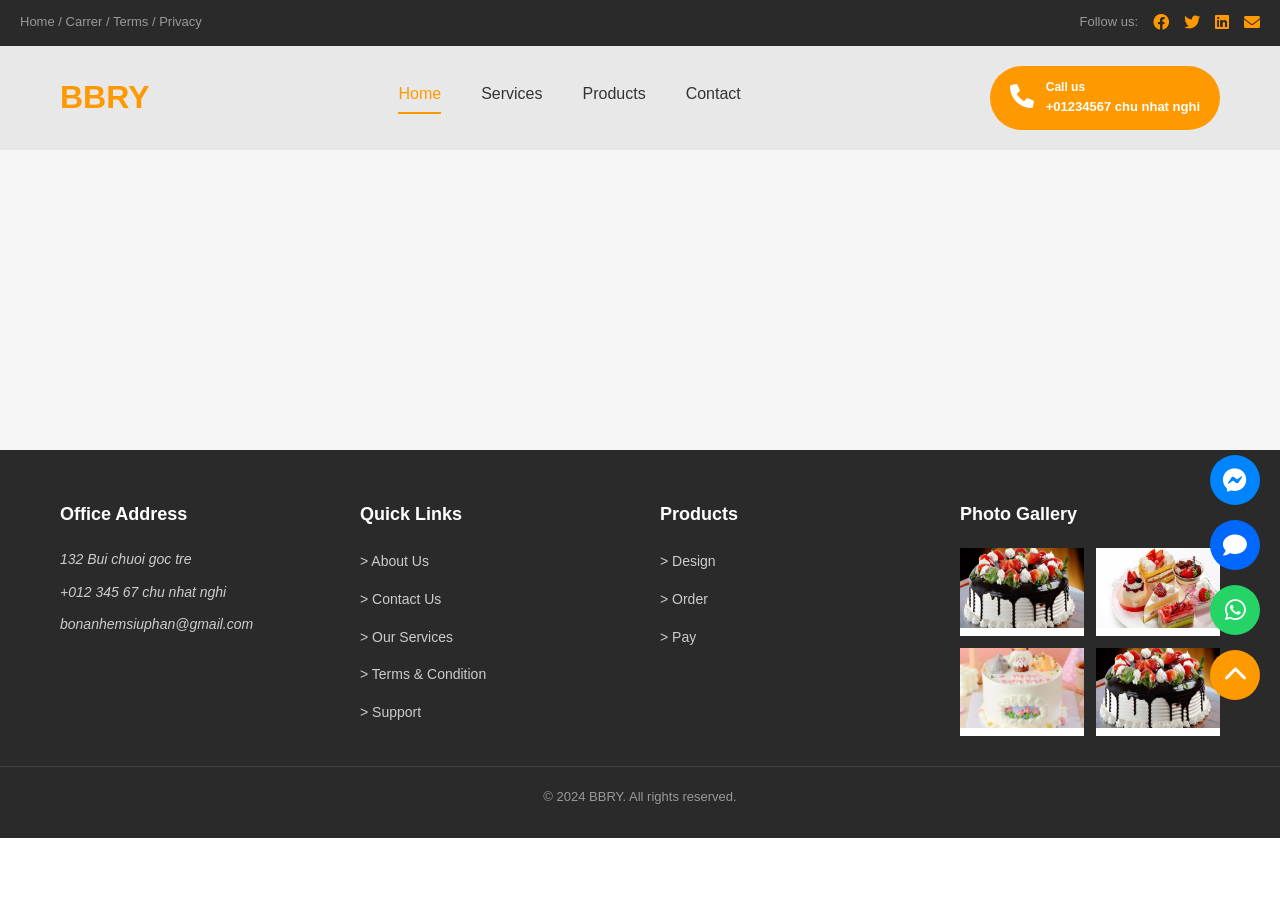
==== index.html @ 4176677a "San pham" ====
<!DOCTYPE html>
<html lang="vi">
<head>
    <meta charset="UTF-8">
    <meta name="viewport" content="width=device-width, initial-scale=1.0">
    <title>BBRY - Cửa hàng bánh</title>
    <link rel="stylesheet" href="styles.css">
    <link rel="stylesheet" href="https://cdnjs.cloudflare.com/ajax/libs/font-awesome/6.0.0/css/all.min.css">
</head>
<body>
    <!-- TOP BAR -->
    <div class="topbar">
        <div class="topbar-left">
            <span>Home / Carrer / Terms / Privacy</span>
        </div>
        <div class="topbar-right">
            <span>Follow us:</span>
            <a href="#" class="social-icon"><i class="fab fa-facebook"></i></a>
            <a href="#" class="social-icon"><i class="fab fa-twitter"></i></a>
            <a href="#" class="social-icon"><i class="fab fa-linkedin"></i></a>
            <a href="#" class="social-icon"><i class="fas fa-envelope"></i></a>
        </div>
    </div>

    <!-- HEADER -->
    <header class="header">
        <div class="container">
            <div class="logo">BBRY</div>
            <nav class="nav">
                <a href="index.html" class="active">Home</a>
                <a href="#services">Services</a>
                <a href="products.html">Products</a>
                <a href="#contact">Contact</a>
            </nav>
            <div class="call-button">
                <div class="phone-icon">
                    <i class="fas fa-phone"></i>
                </div>
                <div class="call-info">
                    <span class="call-text">Call us</span>
                    <span class="phone-number">+01234567 chu nhat nghi</span>
                </div>
            </div>
        </div>
    </header>

    <!-- MAIN CONTENT -->
    <main class="main-content">
        <!-- Floating social icons -->
        <div class="floating-social">
            <a href="#" class="float-icon messenger"><i class="fab fa-facebook-messenger"></i></a>
            <a href="#" class="float-icon zalo"><i class="fas fa-comment"></i></a>
            <a href="#" class="float-icon whatsapp"><i class="fab fa-whatsapp"></i></a>
            <a href="#" class="float-icon top"><i class="fas fa-chevron-up"></i></a>
        </div>

        <!-- Hero/Content Area -->
        <div class="content-area">
            <!-- Your main content goes here -->
        </div>
    </main>

    <!-- FOOTER -->
    <footer class="footer">
        <div class="container">
            <div class="footer-grid">
                <!-- Office Address Section -->
                <div class="footer-section">
                    <h3>Office Address</h3>
                    <p>132 Bui chuoi goc tre</p>
                    <p>+012 345 67 chu nhat nghi</p>
                    <p>bonanhemsiuphan@gmail.com</p>
                </div>

                <!-- Quick Links Section -->
                <div class="footer-section">
                    <h3>Quick Links</h3>
                    <ul>
                        <li><a href="#">> About Us</a></li>
                        <li><a href="#">> Contact Us</a></li>
                        <li><a href="#">> Our Services</a></li>
                        <li><a href="#">> Terms & Condition</a></li>
                        <li><a href="#">> Support</a></li>
                    </ul>
                </div>

                <!-- Products Section -->
                <div class="footer-section">
                    <h3>Products</h3>
                    <ul>
                        <li><a href="#">> Design</a></li>
                        <li><a href="#">> Order</a></li>
                        <li><a href="#">> Pay</a></li>
                    </ul>
                </div>

                <!-- Photo Gallery Section -->
                <div class="footer-section">
                    <h3>Photo Gallery</h3>
                    <div class="photo-gallery">
                        <div class="gallery-item">
                            <img src="assets/banh1.jpg" alt="Picture">
                        </div>
                        <div class="gallery-item">
                            <img src="assets/banh2.jpeg" alt="Picture">
                        </div>
                        <div class="gallery-item">
                            <img src="assets/banh4.jpeg" alt="Picture">
                        </div>
                        <div class="gallery-item">
                            <img src="assets/banh1.jpg" alt="Picture">
                        </div>
                    </div>
                </div>
            </div>
        </div>

        <!-- Footer Bottom -->
        <div class="footer-bottom">
            <p>&copy; 2024 BBRY. All rights reserved.</p>
        </div>
    </footer>
</body>
</html>
---- styles.css ----
* {
    margin: 0;
    padding: 0;
    box-sizing: border-box;
}

body {
    font-family: 'Arial', sans-serif;
    color: #333;
    line-height: 1.6;
}

.container {
    max-width: 1200px;
    margin: 0 auto;
    padding: 0 20px;
}

/* TOP BAR */
.topbar {
    background-color: #2a2a2a;
    color: #999;
    padding: 10px 0;
    font-size: 13px;
    display: flex;
    justify-content: space-between;
    align-items: center;
    padding: 10px 20px;
}

.topbar-left {
    flex: 1;
}

.topbar-right {
    display: flex;
    align-items: center;
    gap: 15px;
}

.social-icon {
    color: #ff9900;
    font-size: 16px;
    transition: color 0.3s ease;
}

.social-icon:hover {
    color: #ffb84d;
}

/* HEADER */
.header {
    background-color: #e8e8e8;
    padding: 20px 0;
    display: flex;
    align-items: center;
}

.header .container {
    display: flex;
    justify-content: space-between;
    align-items: center;
    width: 100%;
}

.logo {
    font-size: 32px;
    font-weight: bold;
    color: #ff9900;
}

.nav {
    display: flex;
    gap: 40px;
    flex: 1;
    justify-content: center;
}

.nav a {
    text-decoration: none;
    color: #333;
    font-weight: 500;
    font-size: 16px;
    transition: color 0.3s ease;
}

.nav a:hover {
    color: #ff9900;
}

.nav a.active {
    color: #ff9900;
    border-bottom: 2px solid #ff9900;
    padding-bottom: 5px;
}


.call-button {
    display: flex;
    align-items: center;
    gap: 12px;
    background-color: #ff9900;
    padding: 12px 20px;
    border-radius: 50px;
    cursor: pointer;
    transition: background-color 0.3s ease;
}

.call-button:hover {
    background-color: #e68900;
}

.phone-icon {
    font-size: 24px;
    color: white;
}

.call-info {
    display: flex;
    flex-direction: column;
}

.call-text {
    color: white;
    font-size: 12px;
    font-weight: bold;
}

.phone-number {
    color: white;
    font-size: 13px;
    font-weight: bold;
}

/* MAIN CONTENT */
.main-content {
    min-height: 300px;
    background-color: #f5f5f5;
    position: relative;
}

.content-area {
    min-height: 300px;
}

/* FLOATING SOCIAL ICONS */
.floating-social {
    position: fixed;
    right: 20px;
    bottom: 200px;
    display: flex;
    flex-direction: column;
    gap: 15px;
    z-index: 1000;
}

.float-icon {
    width: 50px;
    height: 50px;
    border-radius: 50%;
    display: flex;
    align-items: center;
    justify-content: center;
    color: white;
    font-size: 24px;
    text-decoration: none;
    transition: transform 0.3s ease;
}

.float-icon:hover {
    transform: scale(1.1);
}

.float-icon.messenger {
    background-color: #0084ff;
}

.float-icon.zalo {
    background-color: #0068ff;
}

.float-icon.whatsapp {
    background-color: #25d366;
}

.float-icon.top {
    background-color: #ff9900;
}

/* FOOTER */
.footer {
    background-color: #2a2a2a;
    color: #ccc;
    padding: 50px 0 30px;
}

.footer-grid {
    display: grid;
    grid-template-columns: repeat(4, 1fr);
    gap: 40px;
    margin-bottom: 30px;
}

.footer-section h3 {
    color: white;
    font-size: 18px;
    margin-bottom: 20px;
    font-weight: 600;
}

.footer-section p {
    margin-bottom: 10px;
    font-size: 14px;
    font-style: italic;
}

.footer-section ul {
    list-style: none;
}

.footer-section ul li {
    margin-bottom: 12px;
}

.footer-section a {
    color: #ccc;
    text-decoration: none;
    font-size: 14px;
    transition: color 0.3s ease;
}

.footer-section a:hover {
    color: #ff9900;
}

/* PHOTO GALLERY */
.photo-gallery {
    display: grid;
    grid-template-columns: repeat(2, 1fr);
    gap: 12px;
}

.gallery-item {
    position: relative;
    overflow: hidden;
    background-color: #fff;
}

.gallery-item img {
    width: 100%;
    height: 80px;
    object-fit: cover;
    transition: transform 0.3s ease;
}

.gallery-item:hover img {
    transform: scale(1.05);
}

.gallery-item span {
    position: absolute;
    bottom: 8px;
    right: 8px;
    background-color: rgba(255, 255, 255, 0.9);
    color: #333;
    padding: 4px 8px;
    font-size: 12px;
    border-radius: 3px;
}

/* FOOTER BOTTOM */
.footer-bottom {
    border-top: 1px solid #444;
    padding-top: 20px;
    text-align: center;
    color: #999;
    font-size: 13px;
}

/* ===== PRODUCT PAGE ===== */

/* PRODUCT BANNER */
.product-banner {
    background: linear-gradient(rgba(0, 0, 0, 0.4), rgba(0, 0, 0, 0.4)), url('assets/banh1.jpg');
    background-size: cover;
    background-position: center;
    height: 400px;
    display: flex;
    align-items: center;
    justify-content: center;
    color: white;
    position: relative;
    margin-bottom: 50px;
}

.banner-content {
    text-align: center;
    animation: fadeInDown 0.8s ease;
}

.banner-content h1 {
    font-size: 60px;
    margin-bottom: 30px;
    text-shadow: 2px 2px 4px rgba(0, 0, 0, 0.5);
    font-weight: 300;
    letter-spacing: 3px;
}

.order-btn {
    background-color: #ff9900;
    color: white;
    border: none;
    padding: 15px 40px;
    font-size: 18px;
    border-radius: 50px;
    cursor: pointer;
    transition: all 0.3s ease;
    box-shadow: 0 4px 15px rgba(255, 153, 0, 0.4);
}

.order-btn:hover {
    background-color: #e68900;
    transform: translateY(-2px);
    box-shadow: 0 6px 20px rgba(255, 153, 0, 0.6);
}

/* SORT SECTION */
.sort-section {
    background-color: #d3d3d3;
    padding: 15px 20px;
    margin-bottom: 40px;
    border-radius: 5px;
}

.sort-section h2 {
    font-size: 18px;
    color: #333;
    font-weight: 600;
    text-align: center;
}

/* PRODUCTS GRID */
.products-grid {
    display: grid;
    grid-template-columns: repeat(auto-fit, minmax(280px, 1fr));
    gap: 30px;
    margin-bottom: 50px;
}

.product-card {
    background-color: #f9f9f9;
    border-radius: 8px;
    overflow: hidden;
    transition: all 0.3s ease;
    box-shadow: 0 2px 10px rgba(0, 0, 0, 0.08);
    display: flex;
    flex-direction: column;
}

.product-card:hover {
    transform: translateY(-5px);
    box-shadow: 0 5px 20px rgba(0, 0, 0, 0.15);
}

.product-image {
    position: relative;
    overflow: hidden;
    height: 200px;
    background-color: #e8e8e8;
}

.product-image img {
    width: 100%;
    height: 100%;
    object-fit: cover;
    transition: transform 0.3s ease;
}

.product-card:hover .product-image img {
    transform: scale(1.05);
}

.price-tag {
    position: absolute;
    top: 10px;
    left: 10px;
    background-color: #9d6b4f;
    color: white;
    padding: 6px 12px;
    border-radius: 20px;
    font-size: 11px;
    font-weight: bold;
}

.product-info {
    padding: 20px;
    display: flex;
    flex-direction: column;
    flex: 1;
}

.product-info h3 {
    font-size: 16px;
    margin-bottom: 10px;
    color: #333;
}

.product-info p {
    font-size: 13px;
    color: #666;
    margin-bottom: 15px;
    flex-grow: 1;
}

.product-footer {
    display: flex;
    justify-content: space-between;
    align-items: center;
    padding-top: 15px;
    border-top: 1px solid #eee;
}

.product-price {
    font-size: 16px;
    font-weight: bold;
    color: #ff9900;
}

.product-icons {
    display: flex;
    gap: 8px;
}

.icon-btn {
    background-color: #9d6b4f;
    color: white;
    border: none;
    width: 36px;
    height: 36px;
    border-radius: 4px;
    cursor: pointer;
    transition: all 0.3s ease;
    display: flex;
    align-items: center;
    justify-content: center;
    font-size: 14px;
}

.icon-btn:hover {
    background-color: #7d5840;
    transform: scale(1.05);
}

.load-more-container {
    text-align: center;
    margin-bottom: 50px;
}

.load-more-btn {
    background-color: #ff9900;
    color: white;
    border: none;
    padding: 12px 40px;
    font-size: 16px;
    border-radius: 50px;
    cursor: pointer;
    transition: all 0.3s ease;
}

.load-more-btn:hover {
    background-color: #e68900;
    transform: translateY(-2px);
}

/* ===== CUSTOM CAKE PAGE ===== */

.custom-cake-container {
    background-color: #f5f5f5;
    padding: 50px 0;
    min-height: calc(100vh - 300px);
}

.form-title {
    text-align: center;
    font-size: 28px;
    font-weight: 600;
    margin-bottom: 40px;
    color: #333;
}

.cake-form {
    background-color: white;
    border-radius: 8px;
    padding: 40px;
    box-shadow: 0 2px 10px rgba(0, 0, 0, 0.1);
}

.form-section {
    margin-bottom: 40px;
}

.section-label {
    background-color: #d3d3d3;
    padding: 12px 20px;
    font-size: 16px;
    font-weight: 600;
    margin-bottom: 20px;
    border-radius: 4px;
}

/* IMAGE UPLOAD */
.image-upload-box {
    background-color: #f9f9f9;
    border: 2px dashed #ccc;
    border-radius: 8px;
    padding: 40px;
    text-align: center;
    margin-bottom: 15px;
    cursor: pointer;
    transition: all 0.3s ease;
    position: relative;
}

.image-upload-box:hover {
    border-color: #ff9900;
    background-color: #fff9f0;
}

.upload-area {
    pointer-events: none;
}

.upload-area i {
    font-size: 48px;
    color: #999;
    margin-bottom: 10px;
}

.upload-area p {
    color: #666;
    font-size: 14px;
}

.file-input {
    display: none;
}

.upload-btn {
    background-color: #ff9900;
    color: white;
    border: none;
    padding: 10px 30px;
    font-size: 14px;
    border-radius: 50px;
    cursor: pointer;
    transition: all 0.3s ease;
}

.upload-btn:hover {
    background-color: #e68900;
    transform: translateY(-2px);
}

/* DESCRIPTION SECTION */
.description-content {
    background-color: #f9f9f9;
    padding: 20px;
    border-radius: 8px;
    display: grid;
    grid-template-columns: 1fr 1fr;
    gap: 40px;
}

.description-left h3,
.description-right h3 {
    font-size: 16px;
    margin-bottom: 15px;
    color: #333;
}

.description-input {
    width: 100%;
    padding: 12px;
    border: 1px solid #ddd;
    border-radius: 4px;
    font-size: 14px;
    font-family: 'Arial', sans-serif;
    resize: vertical;
    transition: border-color 0.3s ease;
}

.description-input:focus {
    outline: none;
    border-color: #ff9900;
    box-shadow: 0 0 5px rgba(255, 153, 0, 0.2);
}

.size-select {
    width: 100%;
    padding: 12px;
    border: 1px solid #ddd;
    border-radius: 4px;
    font-size: 14px;
    cursor: pointer;
    transition: all 0.3s ease;
    background-color: white;
}

.size-select:focus {
    outline: none;
    border-color: #ff9900;
    box-shadow: 0 0 5px rgba(255, 153, 0, 0.2);
}

/* SUBMIT BUTTON */
.form-submit {
    text-align: center;
    margin-top: 40px;
    padding-top: 20px;
    border-top: 1px solid #eee;
}

.submit-btn {
    background-color: #ff9900;
    color: white;
    border: none;
    padding: 15px 50px;
    font-size: 18px;
    border-radius: 50px;
    cursor: pointer;
    transition: all 0.3s ease;
    box-shadow: 0 4px 15px rgba(255, 153, 0, 0.3);
    font-weight: 600;
}

.submit-btn:hover {
    background-color: #e68900;
    transform: translateY(-2px);
    box-shadow: 0 6px 20px rgba(255, 153, 0, 0.4);
}

/* ANIMATION */
@keyframes fadeInDown {
    from {
        opacity: 0;
        transform: translateY(-30px);
    }
    to {
        opacity: 1;
        transform: translateY(0);
    }
}

/* RESPONSIVE */
@media (max-width: 768px) {
    .header .container {
        flex-direction: column;
        gap: 15px;
    }

    .nav {
        gap: 20px;
    }

    .footer-grid {
        grid-template-columns: repeat(2, 1fr);
        gap: 30px;
    }

    .topbar {
        flex-direction: column;
        text-align: center;
        gap: 10px;
    }

    .topbar-right {
        justify-content: center;
    }

    /* Product page responsive */
    .banner-content h1 {
        font-size: 40px;
    }

    .products-grid {
        grid-template-columns: repeat(2, 1fr);
        gap: 20px;
    }

    .cake-form {
        padding: 20px;
    }

    .description-content {
        grid-template-columns: 1fr;
        gap: 20px;
    }

    .image-upload-box {
        padding: 30px;
    }

    .upload-area i {
        font-size: 36px;
    }
}

@media (max-width: 480px) {
    .nav {
        gap: 10px;
        font-size: 14px;
    }

    .call-button {
        padding: 8px 12px;
    }

    .call-text,
    .phone-number {
        font-size: 11px;
    }

    .footer-grid {
        grid-template-columns: 1fr;
    }

    .floating-social {
        right: 10px;
        bottom: 150px;
    }

    .float-icon {
        width: 40px;
        height: 40px;
        font-size: 18px;
    }

    /* Product page responsive */
    .banner-content h1 {
        font-size: 28px;
        margin-bottom: 15px;
    }

    .product-banner {
        height: 250px;
        margin-bottom: 30px;
    }

    .order-btn {
        padding: 12px 30px;
        font-size: 14px;
    }

    .products-grid {
        grid-template-columns: 1fr;
        gap: 15px;
    }

    .product-image {
        height: 150px;
    }

    .product-info {
        padding: 15px;
    }

    .product-info h3 {
        font-size: 14px;
    }

    .product-info p {
        font-size: 12px;
    }

    .sort-section {
        padding: 10px 15px;
    }

    /* Custom cake form responsive */
    .form-title {
        font-size: 20px;
        margin-bottom: 25px;
    }

    .cake-form {
        padding: 15px;
    }

    .form-section {
        margin-bottom: 25px;
    }

    .image-upload-box {
        padding: 20px;
    }

    .upload-area i {
        font-size: 32px;
    }

    .description-input,
    .size-select {
        padding: 10px;
        font-size: 12px;
    }

    .submit-btn {
        padding: 12px 30px;
        font-size: 16px;
    }
}
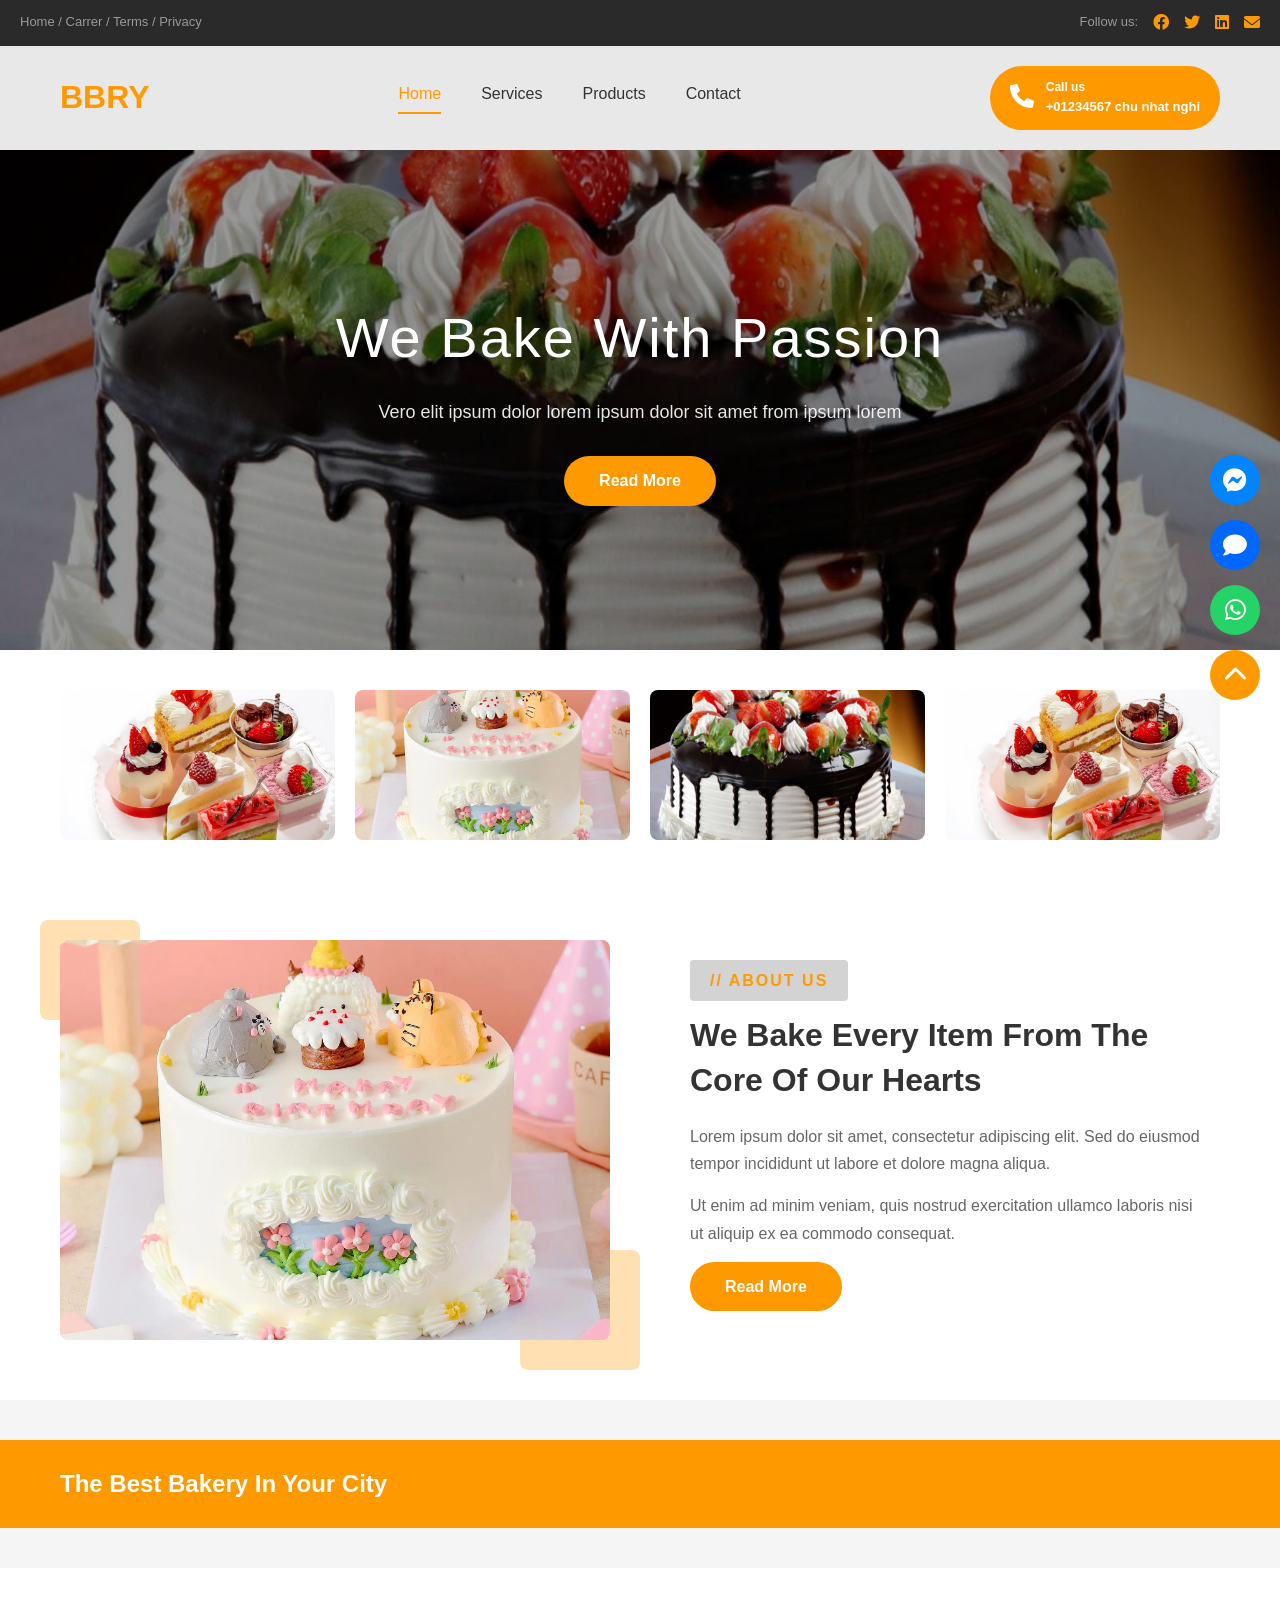
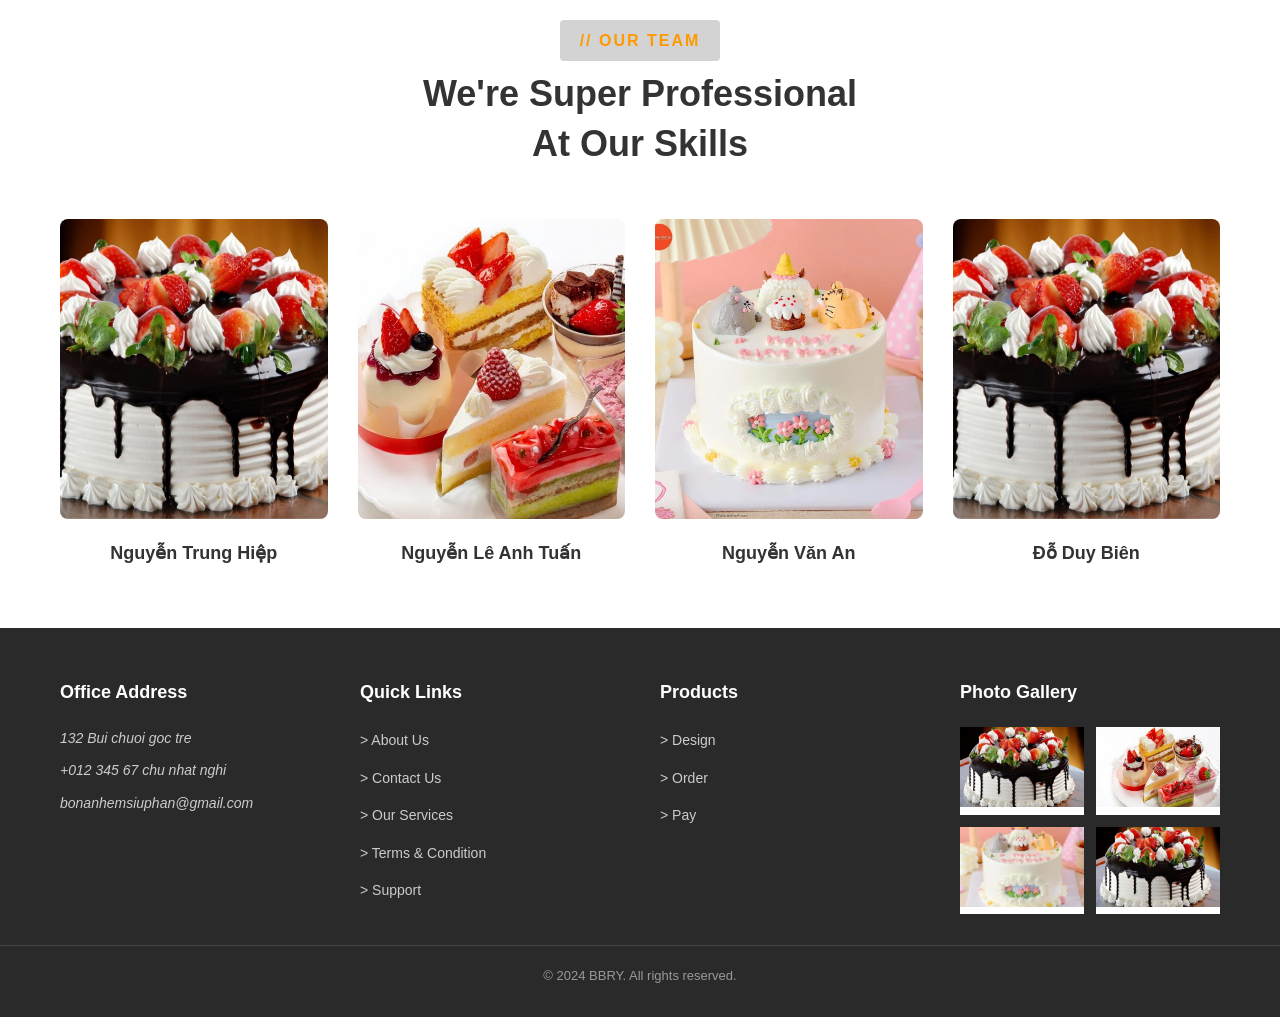
==== commit fa69507d: "add custom cake" ====
--- a/index.html
+++ b/index.html
@@ -54,10 +54,117 @@
             <a href="#" class="float-icon top"><i class="fas fa-chevron-up"></i></a>
         </div>
 
-        <!-- Hero/Content Area -->
-        <div class="content-area">
-            <!-- Your main content goes here -->
-        </div>
+        <!-- HERO BANNER -->
+        <section class="hero-banner">
+            <div class="hero-background">
+                <img src="assets/banh1.jpg" alt="Hero">
+            </div>
+            <div class="hero-overlay"></div>
+            <div class="hero-content">
+                <h1>We Bake With Passion</h1>
+                <p>Vero elit ipsum dolor lorem ipsum dolor sit amet from ipsum lorem</p>
+                <a href="products.html" class="read-more-btn">Read More</a>
+            </div>
+        </section>
+
+        <!-- SLIDER IMAGES -->
+        <section class="slider-section">
+            <div class="container">
+                <div class="slider-grid">
+                    <div class="slider-item">
+                        <img src="assets/banh2.jpeg" alt="Slider">
+                    </div>
+                    <div class="slider-item">
+                        <img src="assets/banh4.jpeg" alt="Slider">
+                    </div>
+                    <div class="slider-item">
+                        <img src="assets/banh1.jpg" alt="Slider">
+                    </div>
+                    <div class="slider-item">
+                        <img src="assets/banh2.jpeg" alt="Slider">
+                    </div>
+                </div>
+            </div>
+        </section>
+
+        <!-- ABOUT US SECTION -->
+        <section class="about-section">
+            <div class="container">
+                <div class="about-content">
+                    <div class="about-image">
+                        <div class="shape shape-1"></div>
+                        <div class="shape shape-2"></div>
+                        <img src="assets/banh4.jpeg" alt="About">
+                    </div>
+                    <div class="about-text">
+                        <span class="section-label">// ABOUT US</span>
+                        <h2>We Bake Every Item From The Core Of Our Hearts</h2>
+                        <p>Lorem ipsum dolor sit amet, consectetur adipiscing elit. Sed do eiusmod tempor incididunt ut labore et dolore magna aliqua.</p>
+                        <p>Ut enim ad minim veniam, quis nostrud exercitation ullamco laboris nisi ut aliquip ex ea commodo consequat.</p>
+                        <a href="#" class="read-more-btn">Read More</a>
+                    </div>
+                </div>
+            </div>
+        </section>
+
+        <!-- BEST BAKERY SECTION -->
+        <section class="best-bakery">
+            <div class="container">
+                <h2>The Best Bakery In Your City</h2>
+            </div>
+        </section>
+
+        <!-- OUR TEAM SECTION -->
+        <section class="team-section">
+            <div class="container">
+                <div class="team-header">
+                    <span class="section-label">// OUR TEAM</span>
+                    <h2>We're Super Professional<br>At Our Skills</h2>
+                </div>
+                
+                <div class="team-grid">
+                    <div class="team-member">
+                        <div class="member-image">
+                            <img src="assets/banh1.jpg" alt="Team Member">
+                            <div class="member-overlay">
+                                <span>Full Name</span>
+                            </div>
+                        </div>
+                        <h3>Nguyễn Trung Hiệp</h3>
+                    </div>
+
+                    <div class="team-member">
+                        <div class="member-image">
+                            <img src="assets/banh2.jpeg" alt="Team Member">
+                            <div class="member-overlay">
+                                <span>Full Name</span>
+                            </div>
+                        </div>
+                        <h3>Nguyễn Lê Anh Tuấn</h3>
+                    </div>
+
+                    <div class="team-member">
+                        <div class="member-image">
+                            <img src="assets/banh4.jpeg" alt="Team Member">
+                            <div class="member-overlay">
+                                <span>Full Name</span>
+                            </div>
+                        </div>
+                        <h3>Nguyễn Văn An</h3>
+                    </div>
+
+                    <div class="team-member">
+                        <div class="member-image">
+                            <img src="assets/banh1.jpg" alt="Team Member">
+                            <div class="member-overlay">
+                                <span>Full Name</span>
+                            </div>
+                        </div>
+                        <h3>Đỗ Duy Biên</h3>
+                    </div>
+                </div>
+            </div>
+        </section>
     </main>
 
     <!-- FOOTER -->
--- a/styles.css
+++ b/styles.css
@@ -141,6 +141,288 @@
 
 .content-area {
     min-height: 300px;
+}
+
+/* ===== HOME PAGE ===== */
+
+/* HERO BANNER */
+.hero-banner {
+    position: relative;
+    height: 500px;
+    display: flex;
+    align-items: center;
+    justify-content: center;
+    overflow: hidden;
+}
+
+.hero-background {
+    position: absolute;
+    top: 0;
+    left: 0;
+    width: 100%;
+    height: 100%;
+    overflow: hidden;
+}
+
+.hero-background img {
+    width: 100%;
+    height: 100%;
+    object-fit: cover;
+}
+
+.hero-overlay {
+    position: absolute;
+    top: 0;
+    left: 0;
+    width: 100%;
+    height: 100%;
+    background: rgba(0, 0, 0, 0.4);
+}
+
+.hero-content {
+    position: relative;
+    z-index: 2;
+    text-align: center;
+    color: white;
+    animation: fadeInUp 0.8s ease;
+}
+
+.hero-content h1 {
+    font-size: 56px;
+    font-weight: 300;
+    margin-bottom: 15px;
+    letter-spacing: 2px;
+}
+
+.hero-content p {
+    font-size: 18px;
+    margin-bottom: 30px;
+    opacity: 0.9;
+}
+
+.read-more-btn {
+    display: inline-block;
+    background-color: #ff9900;
+    color: white;
+    text-decoration: none;
+    padding: 12px 35px;
+    border-radius: 50px;
+    transition: all 0.3s ease;
+    font-weight: 600;
+}
+
+.read-more-btn:hover {
+    background-color: #e68900;
+    transform: translateY(-2px);
+    box-shadow: 0 5px 15px rgba(255, 153, 0, 0.4);
+}
+
+/* SLIDER SECTION */
+.slider-section {
+    background-color: white;
+    padding: 40px 0;
+}
+
+.slider-grid {
+    display: grid;
+    grid-template-columns: repeat(auto-fit, minmax(150px, 1fr));
+    gap: 20px;
+}
+
+.slider-item {
+    height: 150px;
+    border-radius: 8px;
+    overflow: hidden;
+    background-color: #e8e8e8;
+}
+
+.slider-item img {
+    width: 100%;
+    height: 100%;
+    object-fit: cover;
+    transition: transform 0.3s ease;
+}
+
+.slider-item:hover img {
+    transform: scale(1.05);
+}
+
+/* ABOUT SECTION */
+.about-section {
+    background-color: white;
+    padding: 60px 0;
+}
+
+.about-content {
+    display: grid;
+    grid-template-columns: 1fr 1fr;
+    gap: 60px;
+    align-items: center;
+}
+
+.about-image {
+    position: relative;
+    height: 400px;
+}
+
+.about-image img {
+    width: 100%;
+    height: 100%;
+    object-fit: cover;
+    border-radius: 8px;
+    position: relative;
+    z-index: 2;
+}
+
+.shape {
+    position: absolute;
+    background-color: #ff9900;
+    opacity: 0.3;
+}
+
+.shape-1 {
+    width: 100px;
+    height: 100px;
+    top: -20px;
+    left: -20px;
+    border-radius: 8px;
+    z-index: 1;
+}
+
+.shape-2 {
+    width: 120px;
+    height: 120px;
+    bottom: -30px;
+    right: -30px;
+    border-radius: 8px;
+    z-index: 1;
+}
+
+.about-text {
+    padding: 20px;
+}
+
+.section-label {
+    color: #ff9900;
+    font-size: 14px;
+    font-weight: bold;
+    letter-spacing: 2px;
+}
+
+.about-text h2 {
+    font-size: 32px;
+    font-weight: 600;
+    margin: 20px 0;
+    color: #333;
+    line-height: 1.4;
+}
+
+.about-text p {
+    color: #666;
+    margin-bottom: 15px;
+    line-height: 1.7;
+}
+
+/* BEST BAKERY SECTION */
+.best-bakery {
+    background-color: #ff9900;
+    padding: 25px 0;
+    margin: 40px 0;
+}
+
+.best-bakery h2 {
+    color: white;
+    font-size: 24px;
+    font-weight: 600;
+    margin: 0;
+}
+
+/* TEAM SECTION */
+.team-section {
+    background-color: white;
+    padding: 60px 0;
+}
+
+.team-header {
+    text-align: center;
+    margin-bottom: 50px;
+}
+
+.team-header h2 {
+    font-size: 36px;
+    font-weight: 600;
+    color: #333;
+    line-height: 1.4;
+    margin-top: 15px;
+}
+
+.team-grid {
+    display: grid;
+    grid-template-columns: repeat(auto-fit, minmax(250px, 1fr));
+    gap: 30px;
+}
+
+.team-member {
+    text-align: center;
+    transition: transform 0.3s ease;
+}
+
+.team-member:hover {
+    transform: translateY(-5px);
+}
+
+.member-image {
+    position: relative;
+    height: 300px;
+    border-radius: 8px;
+    overflow: hidden;
+    margin-bottom: 20px;
+}
+
+.member-image img {
+    width: 100%;
+    height: 100%;
+    object-fit: cover;
+}
+
+.member-overlay {
+    position: absolute;
+    bottom: 0;
+    left: 0;
+    right: 0;
+    background: linear-gradient(transparent, rgba(157, 107, 79, 0.8));
+    color: white;
+    padding: 30px 15px 15px;
+    text-align: center;
+    transform: translateY(50px);
+    transition: transform 0.3s ease;
+}
+
+.team-member:hover .member-overlay {
+    transform: translateY(0);
+}
+
+.member-overlay span {
+    font-size: 14px;
+    font-weight: 600;
+}
+
+.team-member h3 {
+    font-size: 18px;
+    font-weight: 600;
+    color: #333;
+}
+
+/* ANIMATIONS */
+@keyframes fadeInUp {
+    from {
+        opacity: 0;
+        transform: translateY(30px);
+    }
+    to {
+        opacity: 1;
+        transform: translateY(0);
+    }
 }
 
 /* FLOATING SOCIAL ICONS */
@@ -677,6 +959,41 @@
         justify-content: center;
     }
 
+    /* Home page responsive */
+    .hero-banner {
+        height: 350px;
+    }
+
+    .hero-content h1 {
+        font-size: 36px;
+    }
+
+    .hero-content p {
+        font-size: 16px;
+    }
+
+    .slider-grid {
+        grid-template-columns: repeat(2, 1fr);
+    }
+
+    .about-content {
+        grid-template-columns: 1fr;
+        gap: 30px;
+    }
+
+    .about-image {
+        height: 300px;
+    }
+
+    .team-grid {
+        grid-template-columns: repeat(2, 1fr);
+        gap: 20px;
+    }
+
+    .team-header h2 {
+        font-size: 28px;
+    }
+
     /* Product page responsive */
     .banner-content h1 {
         font-size: 40px;
@@ -735,6 +1052,72 @@
         font-size: 18px;
     }
 
+    /* Home page responsive */
+    .hero-banner {
+        height: 280px;
+    }
+
+    .hero-content h1 {
+        font-size: 24px;
+        margin-bottom: 10px;
+    }
+
+    .hero-content p {
+        font-size: 14px;
+        margin-bottom: 20px;
+    }
+
+    .read-more-btn {
+        padding: 10px 25px;
+        font-size: 14px;
+    }
+
+    .slider-item {
+        height: 120px;
+    }
+
+    .about-section {
+        padding: 40px 0;
+    }
+
+    .about-image {
+        height: 250px;
+    }
+
+    .about-text h2 {
+        font-size: 24px;
+        margin: 15px 0;
+    }
+
+    .about-text p {
+        font-size: 13px;
+    }
+
+    .best-bakery h2 {
+        font-size: 18px;
+    }
+
+    .team-section {
+        padding: 40px 0;
+    }
+
+    .team-header h2 {
+        font-size: 22px;
+    }
+
+    .team-grid {
+        grid-template-columns: 1fr;
+        gap: 20px;
+    }
+
+    .member-image {
+        height: 250px;
+    }
+
+    .team-member h3 {
+        font-size: 16px;
+    }
+
     /* Product page responsive */
     .banner-content h1 {
         font-size: 28px;
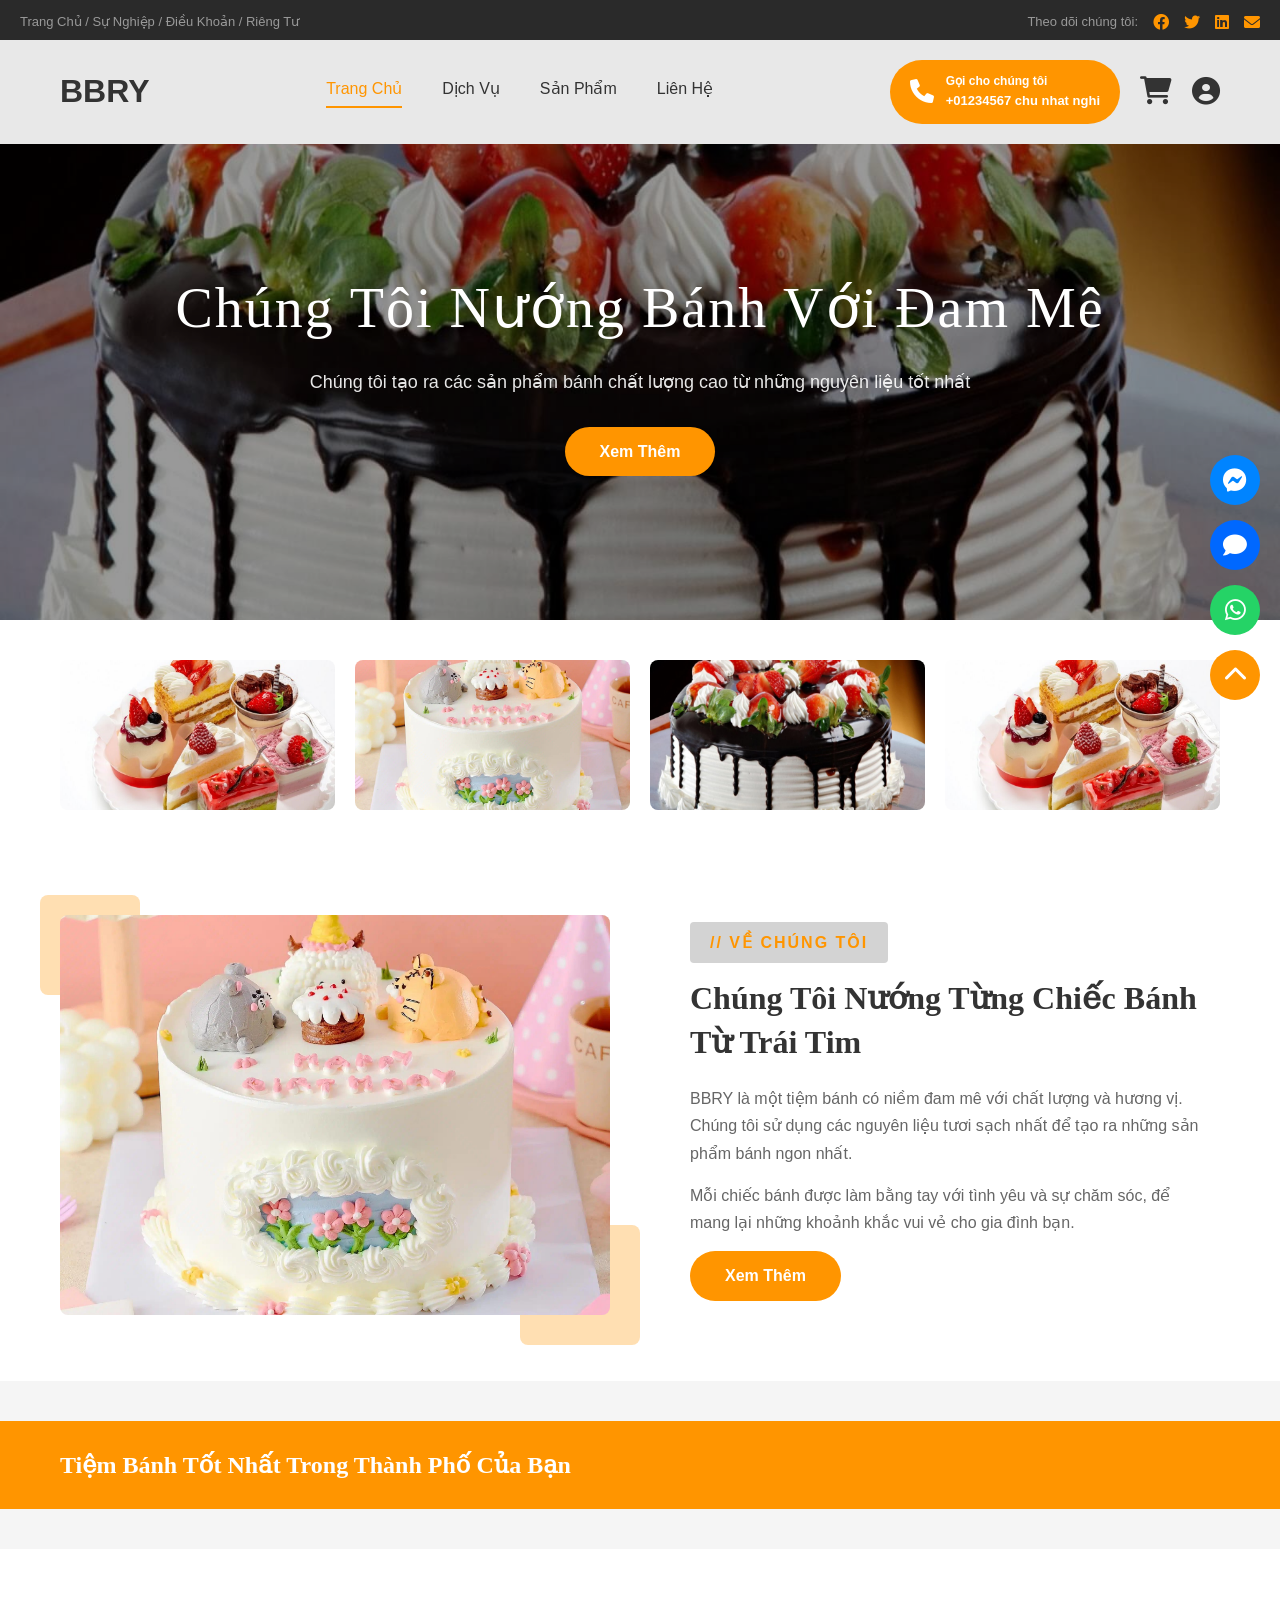
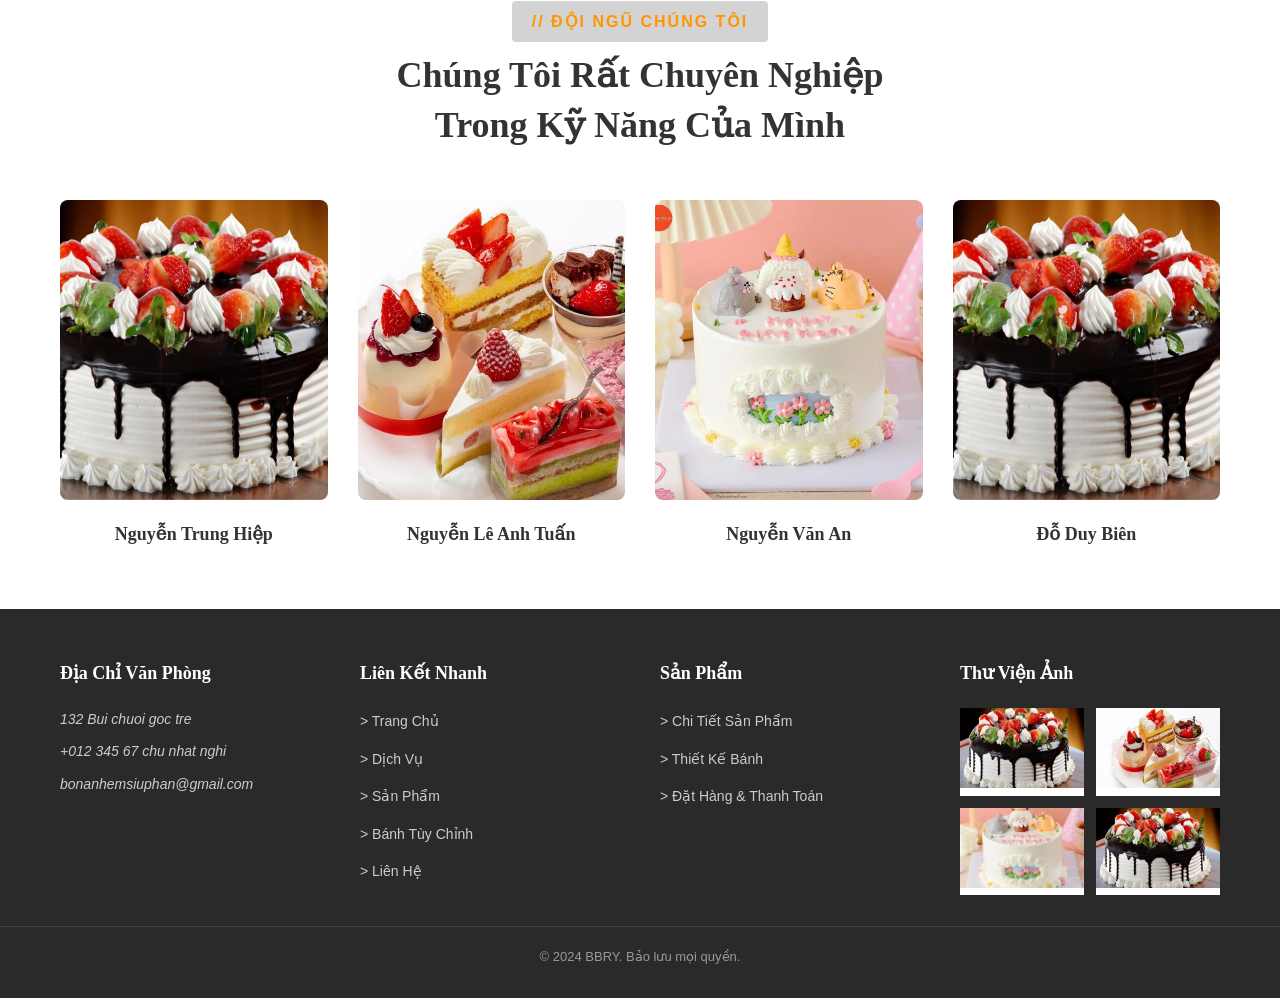
==== commit a958a374: "Done all design interface" ====
--- a/index.html
+++ b/index.html
@@ -8,41 +8,8 @@
     <link rel="stylesheet" href="https://cdnjs.cloudflare.com/ajax/libs/font-awesome/6.0.0/css/all.min.css">
 </head>
 <body>
-    <!-- TOP BAR -->
-    <div class="topbar">
-        <div class="topbar-left">
-            <span>Home / Carrer / Terms / Privacy</span>
-        </div>
-        <div class="topbar-right">
-            <span>Follow us:</span>
-            <a href="#" class="social-icon"><i class="fab fa-facebook"></i></a>
-            <a href="#" class="social-icon"><i class="fab fa-twitter"></i></a>
-            <a href="#" class="social-icon"><i class="fab fa-linkedin"></i></a>
-            <a href="#" class="social-icon"><i class="fas fa-envelope"></i></a>
-        </div>
-    </div>
-
-    <!-- HEADER -->
-    <header class="header">
-        <div class="container">
-            <div class="logo">BBRY</div>
-            <nav class="nav">
-                <a href="index.html" class="active">Home</a>
-                <a href="#services">Services</a>
-                <a href="products.html">Products</a>
-                <a href="#contact">Contact</a>
-            </nav>
-            <div class="call-button">
-                <div class="phone-icon">
-                    <i class="fas fa-phone"></i>
-                </div>
-                <div class="call-info">
-                    <span class="call-text">Call us</span>
-                    <span class="phone-number">+01234567 chu nhat nghi</span>
-                </div>
-            </div>
-        </div>
-    </header>
+    <!-- Header Component Placeholder -->
+    <div id="header-placeholder"></div>
 
     <!-- MAIN CONTENT -->
     <main class="main-content">
@@ -61,9 +28,9 @@
             </div>
             <div class="hero-overlay"></div>
             <div class="hero-content">
-                <h1>We Bake With Passion</h1>
-                <p>Vero elit ipsum dolor lorem ipsum dolor sit amet from ipsum lorem</p>
-                <a href="products.html" class="read-more-btn">Read More</a>
+                <h1>Chúng Tôi Nướng Bánh Với Đam Mê</h1>
+                <p>Chúng tôi tạo ra các sản phẩm bánh chất lượng cao từ những nguyên liệu tốt nhất</p>
+                <a href="products.html" class="read-more-btn">Xem Thêm</a>
             </div>
         </section>
 
@@ -97,11 +64,11 @@
                         <img src="assets/banh4.jpeg" alt="About">
                     </div>
                     <div class="about-text">
-                        <span class="section-label">// ABOUT US</span>
-                        <h2>We Bake Every Item From The Core Of Our Hearts</h2>
-                        <p>Lorem ipsum dolor sit amet, consectetur adipiscing elit. Sed do eiusmod tempor incididunt ut labore et dolore magna aliqua.</p>
-                        <p>Ut enim ad minim veniam, quis nostrud exercitation ullamco laboris nisi ut aliquip ex ea commodo consequat.</p>
-                        <a href="#" class="read-more-btn">Read More</a>
+                        <span class="section-label">// VỀ CHÚNG TÔI</span>
+                        <h2>Chúng Tôi Nướng Từng Chiếc Bánh Từ Trái Tim</h2>
+                        <p>BBRY là một tiệm bánh có niềm đam mê với chất lượng và hương vị. Chúng tôi sử dụng các nguyên liệu tươi sạch nhất để tạo ra những sản phẩm bánh ngon nhất.</p>
+                        <p>Mỗi chiếc bánh được làm bằng tay với tình yêu và sự chăm sóc, để mang lại những khoảnh khắc vui vẻ cho gia đình bạn.</p>
+                        <a href="#" class="read-more-btn">Xem Thêm</a>
                     </div>
                 </div>
             </div>
@@ -110,7 +77,7 @@
         <!-- BEST BAKERY SECTION -->
         <section class="best-bakery">
             <div class="container">
-                <h2>The Best Bakery In Your City</h2>
+                <h2>Tiệm Bánh Tốt Nhất Trong Thành Phố Của Bạn</h2>
             </div>
         </section>
 
@@ -118,8 +85,8 @@
         <section class="team-section">
             <div class="container">
                 <div class="team-header">
-                    <span class="section-label">// OUR TEAM</span>
-                    <h2>We're Super Professional<br>At Our Skills</h2>
+                    <span class="section-label">// ĐỘI NGŨ CHÚNG TÔI</span>
+                    <h2>Chúng Tôi Rất Chuyên Nghiệp<br>Trong Kỹ Năng Của Mình</h2>
                 </div>
                 
                 <div class="team-grid">
@@ -127,7 +94,7 @@
                         <div class="member-image">
                             <img src="assets/banh1.jpg" alt="Team Member">
                             <div class="member-overlay">
-                                <span>Full Name</span>
+                                <span>Nhân Viên</span>
                             </div>
                         </div>
                         <h3>Nguyễn Trung Hiệp</h3>
@@ -137,7 +104,7 @@
                         <div class="member-image">
                             <img src="assets/banh2.jpeg" alt="Team Member">
                             <div class="member-overlay">
-                                <span>Full Name</span>
+                                <span>Nhân Viên</span>
                             </div>
                         </div>
                         <h3>Nguyễn Lê Anh Tuấn</h3>
@@ -147,7 +114,7 @@
                         <div class="member-image">
                             <img src="assets/banh4.jpeg" alt="Team Member">
                             <div class="member-overlay">
-                                <span>Full Name</span>
+                                <span>Nhân Viên</span>
                             </div>
                         </div>
                         <h3>Nguyễn Văn An</h3>
@@ -157,7 +124,7 @@
                         <div class="member-image">
                             <img src="assets/banh1.jpg" alt="Team Member">
                             <div class="member-overlay">
-                                <span>Full Name</span>
+                                <span>Nhân Viên</span>
                             </div>
                         </div>
                         <h3>Đỗ Duy Biên</h3>
@@ -167,65 +134,10 @@
         </section>
     </main>
 
-    <!-- FOOTER -->
-    <footer class="footer">
-        <div class="container">
-            <div class="footer-grid">
-                <!-- Office Address Section -->
-                <div class="footer-section">
-                    <h3>Office Address</h3>
-                    <p>132 Bui chuoi goc tre</p>
-                    <p>+012 345 67 chu nhat nghi</p>
-                    <p>bonanhemsiuphan@gmail.com</p>
-                </div>
+    <!-- Footer Component Placeholder -->
+    <div id="footer-placeholder"></div>
 
-                <!-- Quick Links Section -->
-                <div class="footer-section">
-                    <h3>Quick Links</h3>
-                    <ul>
-                        <li><a href="#">> About Us</a></li>
-                        <li><a href="#">> Contact Us</a></li>
-                        <li><a href="#">> Our Services</a></li>
-                        <li><a href="#">> Terms & Condition</a></li>
-                        <li><a href="#">> Support</a></li>
-                    </ul>
-                </div>
-
-                <!-- Products Section -->
-                <div class="footer-section">
-                    <h3>Products</h3>
-                    <ul>
-                        <li><a href="#">> Design</a></li>
-                        <li><a href="#">> Order</a></li>
-                        <li><a href="#">> Pay</a></li>
-                    </ul>
-                </div>
-
-                <!-- Photo Gallery Section -->
-                <div class="footer-section">
-                    <h3>Photo Gallery</h3>
-                    <div class="photo-gallery">
-                        <div class="gallery-item">
-                            <img src="assets/banh1.jpg" alt="Picture">
-                        </div>
-                        <div class="gallery-item">
-                            <img src="assets/banh2.jpeg" alt="Picture">
-                        </div>
-                        <div class="gallery-item">
-                            <img src="assets/banh4.jpeg" alt="Picture">
-                        </div>
-                        <div class="gallery-item">
-                            <img src="assets/banh1.jpg" alt="Picture">
-                        </div>
-                    </div>
-                </div>
-            </div>
-        </div>
-
-        <!-- Footer Bottom -->
-        <div class="footer-bottom">
-            <p>&copy; 2024 BBRY. All rights reserved.</p>
-        </div>
-    </footer>
+    <!-- Load Components -->
+    <script src="components.js"></script>
 </body>
 </html>
--- a/styles.css
+++ b/styles.css
@@ -5,9 +5,19 @@
 }
 
 body {
-    font-family: 'Arial', sans-serif;
+    font-family: 'Segoe UI', Tahoma, Geneva, Verdana, sans-serif;
     color: #333;
     line-height: 1.6;
+    padding-top: 0;
+}
+
+/* BOLD TEXT USES SERIF FONT */
+h1, h2, h3, h4, h5, h6 {
+    font-family: serif;
+}
+
+strong, b, .bold {
+    font-family: serif;
 }
 
 .container {
@@ -20,12 +30,17 @@
 .topbar {
     background-color: #2a2a2a;
     color: #999;
-    padding: 10px 0;
+    padding: 10px 20px;
     font-size: 13px;
     display: flex;
     justify-content: space-between;
     align-items: center;
-    padding: 10px 20px;
+    transition: all 0.3s ease;
+    position: fixed;
+    top: 0;
+    left: 0;
+    right: 0;
+    z-index: 999;
 }
 
 .topbar-left {
@@ -39,7 +54,7 @@
 }
 
 .social-icon {
-    color: #ff9900;
+    color: #FF9500;
     font-size: 16px;
     transition: color 0.3s ease;
 }
@@ -54,6 +69,47 @@
     padding: 20px 0;
     display: flex;
     align-items: center;
+    transition: all 0.3s ease;
+    position: fixed;
+    top: 40px;
+    left: 0;
+    right: 0;
+    z-index: 1000;
+    width: 100%;
+}
+
+/* Header scrolled state */
+.header.scrolled {
+    background-color: #1a1a1a;
+    padding: 15px 0;
+    box-shadow: 0 2px 10px rgba(0, 0, 0, 0.3);
+    top: 40px;
+}
+
+.header.scrolled .nav a {
+    color: #e8e8e8;
+}
+
+.header.scrolled .nav a:hover {
+    color: #FF9500;
+}
+
+.header.scrolled .call-button {
+    background-color: #FF9500;
+    padding: 10px 15px;
+    font-size: 14px;
+}
+
+.header.scrolled .icon-link {
+    color: #e8e8e8;
+}
+
+.header.scrolled .icon-link:hover {
+    color: #FF9500;
+}
+
+body {
+    padding-top: 120px;
 }
 
 .header .container {
@@ -66,7 +122,13 @@
 .logo {
     font-size: 32px;
     font-weight: bold;
-    color: #ff9900;
+    color: #FF9500;
+    transition: font-size 0.3s ease;
+}
+
+.header.scrolled .logo {
+    font-size: 28px;
+    color: #FF9500;
 }
 
 .nav {
@@ -85,33 +147,63 @@
 }
 
 .nav a:hover {
-    color: #ff9900;
+    color: #FF9500;
 }
 
 .nav a.active {
-    color: #ff9900;
-    border-bottom: 2px solid #ff9900;
+    color: #FF9500;
+    border-bottom: 2px solid #FF9500;
     padding-bottom: 5px;
 }
 
 
+.header-right {
+    display: flex;
+    align-items: center;
+    gap: 20px;
+}
+
 .call-button {
     display: flex;
     align-items: center;
     gap: 12px;
-    background-color: #ff9900;
+    background-color: #FF9500;
     padding: 12px 20px;
     border-radius: 50px;
     cursor: pointer;
-    transition: background-color 0.3s ease;
+    transition: all 0.3s ease;
 }
 
 .call-button:hover {
     background-color: #e68900;
 }
 
+.header-icons {
+    display: flex;
+    gap: 20px;
+    align-items: center;
+}
+
+.icon-link {
+    color: #333;
+    font-size: 28px;
+    transition: color 0.3s ease;
+    text-decoration: none;
+    cursor: pointer;
+}
+
+.icon-link:hover {
+    color: #FF9500;
+}
+
 .phone-icon {
     font-size: 24px;
+    color: white;
+    transition: font-size 0.3s ease;
+}
+
+.header.scrolled .phone-icon {
+    font-size: 20px;
     color: white;
 }
 
@@ -124,12 +216,58 @@
     color: white;
     font-size: 12px;
     font-weight: bold;
+    transition: font-size 0.3s ease;
+}
+
+.header.scrolled .call-text {
+    font-size: 11px;
 }
 
 .phone-number {
     color: white;
     font-size: 13px;
     font-weight: bold;
+    transition: font-size 0.3s ease;
+}
+
+.header.scrolled .phone-number {
+    font-size: 12px;
+}
+
+/* Topbar styling */
+.topbar-left {
+    flex: 1;
+    color: #999;
+    transition: color 0.3s ease;
+}
+
+.header.scrolled .topbar-left {
+    color: #888;
+}
+
+.topbar-right {
+    display: flex;
+    align-items: center;
+    gap: 15px;
+    transition: all 0.3s ease;
+}
+
+.header.scrolled .topbar-right {
+    gap: 12px;
+}
+
+.social-icon {
+    color: #FF9500;
+    font-size: 16px;
+    transition: color 0.3s ease;
+}
+
+.social-icon:hover {
+    color: #ffb84d;
+}
+
+.header.scrolled .social-icon {
+    font-size: 14px;
 }
 
 /* MAIN CONTENT */
@@ -202,7 +340,7 @@
 
 .read-more-btn {
     display: inline-block;
-    background-color: #ff9900;
+    background-color: #FF9500;
     color: white;
     text-decoration: none;
     padding: 12px 35px;
@@ -214,7 +352,7 @@
 .read-more-btn:hover {
     background-color: #e68900;
     transform: translateY(-2px);
-    box-shadow: 0 5px 15px rgba(255, 153, 0, 0.4);
+    box-shadow: 0 5px 15px rgba(255, 149, 0, 0.4);
 }
 
 /* SLIDER SECTION */
@@ -276,7 +414,7 @@
 
 .shape {
     position: absolute;
-    background-color: #ff9900;
+    background-color: #FF9500;
     opacity: 0.3;
 }
 
@@ -303,7 +441,7 @@
 }
 
 .section-label {
-    color: #ff9900;
+    color: #FF9500;
     font-size: 14px;
     font-weight: bold;
     letter-spacing: 2px;
@@ -325,7 +463,7 @@
 
 /* BEST BAKERY SECTION */
 .best-bakery {
-    background-color: #ff9900;
+    background-color: #FF9500;
     padding: 25px 0;
     margin: 40px 0;
 }
@@ -466,7 +604,7 @@
 }
 
 .float-icon.top {
-    background-color: #ff9900;
+    background-color: #FF9500;
 }
 
 /* FOOTER */
@@ -512,7 +650,7 @@
 }
 
 .footer-section a:hover {
-    color: #ff9900;
+    color: #FF9500;
 }
 
 /* PHOTO GALLERY */
@@ -589,7 +727,10 @@
 }
 
 .order-btn {
-    background-color: #ff9900;
+    display: inline-block;
+    text-decoration: none;
+    text-align: center;
+    background-color: #FF9500;
     color: white;
     border: none;
     padding: 15px 40px;
@@ -705,7 +846,7 @@
 .product-price {
     font-size: 16px;
     font-weight: bold;
-    color: #ff9900;
+    color: #FF9500;
 }
 
 .product-icons {
@@ -739,7 +880,7 @@
 }
 
 .load-more-btn {
-    background-color: #ff9900;
+    background-color: #FF9500;
     color: white;
     border: none;
     padding: 12px 40px;
@@ -804,7 +945,7 @@
 }
 
 .image-upload-box:hover {
-    border-color: #ff9900;
+    border-color: #FF9500;
     background-color: #fff9f0;
 }
 
@@ -828,7 +969,7 @@
 }
 
 .upload-btn {
-    background-color: #ff9900;
+    background-color: #FF9500;
     color: white;
     border: none;
     padding: 10px 30px;
@@ -873,7 +1014,7 @@
 
 .description-input:focus {
     outline: none;
-    border-color: #ff9900;
+    border-color: #FF9500;
     box-shadow: 0 0 5px rgba(255, 153, 0, 0.2);
 }
 
@@ -890,7 +1031,7 @@
 
 .size-select:focus {
     outline: none;
-    border-color: #ff9900;
+    border-color: #FF9500;
     box-shadow: 0 0 5px rgba(255, 153, 0, 0.2);
 }
 
@@ -903,7 +1044,7 @@
 }
 
 .submit-btn {
-    background-color: #ff9900;
+    background-color: #FF9500;
     color: white;
     border: none;
     padding: 15px 50px;
@@ -921,6 +1062,168 @@
     box-shadow: 0 6px 20px rgba(255, 153, 0, 0.4);
 }
 
+/* ===== CONTACT PAGE ===== */
+
+/* CONTACT BANNER */
+.contact-banner {
+    position: relative;
+    height: 400px;
+    display: flex;
+    align-items: center;
+    justify-content: center;
+    overflow: hidden;
+}
+
+.banner-background {
+    position: absolute;
+    top: 0;
+    left: 0;
+    width: 100%;
+    height: 100%;
+    overflow: hidden;
+}
+
+.banner-background img {
+    width: 100%;
+    height: 100%;
+    object-fit: cover;
+}
+
+.banner-overlay {
+    position: absolute;
+    top: 0;
+    left: 0;
+    width: 100%;
+    height: 100%;
+    background: rgba(0, 0, 0, 0.45);
+}
+
+.banner-content {
+    position: relative;
+    z-index: 2;
+    text-align: center;
+    color: white;
+    animation: fadeInDown 0.8s ease;
+    display: flex;
+    flex-direction: column;
+    align-items: center;
+    gap: 30px;
+}
+
+.banner-content h1 {
+    font-size: 56px;
+    font-weight: 300;
+    letter-spacing: 3px;
+    margin: 0;
+}
+
+.contact-btn {
+    display: inline-block;
+    background-color: #FF9500;
+    color: white;
+    text-decoration: none;
+    padding: 12px 40px;
+    border-radius: 50px;
+    transition: all 0.3s ease;
+    font-weight: 600;
+    font-size: 16px;
+}
+
+.contact-btn:hover {
+    background-color: #e68900;
+    transform: translateY(-2px);
+    box-shadow: 0 5px 15px rgba(255, 153, 0, 0.4);
+}
+
+/* CONTACT FORM SECTION */
+.contact-section {
+    background-color: #f5f5f5;
+    padding: 60px 0;
+}
+
+.contact-form {
+    background-color: white;
+    padding: 50px;
+    border-radius: 8px;
+    box-shadow: 0 2px 15px rgba(0, 0, 0, 0.1);
+}
+
+.form-grid {
+    display: grid;
+    grid-template-columns: 1fr 1fr;
+    gap: 40px;
+    margin-bottom: 40px;
+}
+
+.form-column {
+    display: flex;
+    flex-direction: column;
+    gap: 25px;
+}
+
+.form-group {
+    display: flex;
+    flex-direction: column;
+}
+
+.form-group label {
+    font-size: 14px;
+    font-weight: 600;
+    color: #333;
+    margin-bottom: 8px;
+    text-transform: capitalize;
+}
+
+.form-group input {
+    padding: 12px 15px;
+    border: 1px solid #ddd;
+    border-radius: 4px;
+    font-size: 14px;
+    transition: all 0.3s ease;
+    font-family: 'Arial', sans-serif;
+}
+
+.form-group input:focus {
+    outline: none;
+    border-color: #FF9500;
+    box-shadow: 0 0 8px rgba(255, 153, 0, 0.2);
+    background-color: #fff9f0;
+}
+
+.form-group input::placeholder {
+    color: #999;
+}
+
+/* FORM SUBMIT */
+.form-submit {
+    text-align: center;
+    padding-top: 20px;
+    border-top: 1px solid #eee;
+}
+
+.confirm-btn {
+    background-color: #FF9500;
+    color: white;
+    border: none;
+    padding: 14px 50px;
+    font-size: 16px;
+    border-radius: 50px;
+    cursor: pointer;
+    transition: all 0.3s ease;
+    font-weight: 600;
+    box-shadow: 0 4px 15px rgba(255, 153, 0, 0.3);
+}
+
+.confirm-btn:hover {
+    background-color: #e68900;
+    transform: translateY(-2px);
+    box-shadow: 0 6px 20px rgba(255, 153, 0, 0.4);
+}
+
+.confirm-btn:active {
+    transform: translateY(0);
+}
+
 /* ANIMATION */
 @keyframes fadeInDown {
     from {
@@ -1191,4 +1494,1345 @@
         padding: 12px 30px;
         font-size: 16px;
     }
-}+}/* ===== SHARED: logo as link ===== */
+a.logo {
+    text-decoration: none;
+    color: inherit;
+}
+
+/* ===== LOGIN (DNDK) â€” scoped ===== */
+.login-page.login-container {
+    display: flex;
+    min-height: calc(100vh - 220px);
+}
+
+.login-page .login-image {
+    flex: 1;
+}
+
+.login-page .login-image img {
+    width: 100%;
+    height: 100%;
+    object-fit: cover;
+    min-height: 320px;
+}
+
+.login-page .login-form-section {
+    flex: 1;
+    padding: 50px 100px;
+    display: flex;
+    flex-direction: column;
+    justify-content: center;
+    background: #fff;
+}
+
+.login-page .login-form-section h2 {
+    font-size: 28px;
+    margin-bottom: 10px;
+    color: #333;
+}
+
+.login-page .login-form-section > form > p,
+.login-page .login-form-section > p {
+    color: #666;
+    margin-bottom: 20px;
+    font-size: 14px;
+}
+
+.login-page .input-group {
+    margin-bottom: 15px;
+}
+
+.login-page .label-row {
+    display: flex;
+    justify-content: space-between;
+}
+
+.login-page .forgot-pass {
+    font-size: 12px;
+    color: #666;
+    text-decoration: none;
+}
+
+.login-page .input-wrapper {
+    display: flex;
+    align-items: center;
+    background: #f0ede6;
+    padding: 10px;
+    border-radius: 5px;
+    margin-top: 5px;
+}
+
+.login-page .input-wrapper input {
+    border: none;
+    background: transparent;
+    outline: none;
+    margin-left: 10px;
+    width: 100%;
+}
+
+.login-page .remember-me {
+    display: flex;
+    align-items: center;
+    gap: 8px;
+    margin: 12px 0;
+    font-size: 14px;
+    color: #444;
+}
+
+.login-page .remember-me input {
+    width: auto;
+}
+
+.login-page .btn-login {
+    background-color: #744e2e;
+    color: white;
+    border: none;
+    padding: 12px;
+    width: 100%;
+    border-radius: 5px;
+    cursor: pointer;
+    margin-top: 20px;
+}
+
+.login-page .divider {
+    text-align: center;
+    margin: 20px 0;
+    font-size: 12px;
+    color: #999;
+}
+
+.login-page .social-login {
+    display: flex;
+    gap: 10px;
+}
+
+.login-page .btn-social {
+    flex: 1;
+    padding: 10px;
+    border: 1px solid #ddd;
+    background: #f0ede6;
+    border-radius: 5px;
+    cursor: pointer;
+}
+
+.login-page .signup-link {
+    text-align: center;
+    margin-top: 20px;
+    font-size: 14px;
+}
+
+@media (max-width: 900px) {
+    .login-page.login-container {
+        flex-direction: column;
+    }
+
+    .login-page .login-form-section {
+        padding: 40px 24px;
+    }
+}
+
+/* ===== CHECKOUT (ThanhToan) â€” scoped ===== */
+.checkout-page {
+    margin: 40px auto;
+    padding: 0 20px 60px;
+}
+
+.checkout-page .page-header h1 {
+    font-family: Georgia, "Times New Roman", serif;
+    color: #744e2e;
+    font-size: 44px;
+    margin-bottom: 14px;
+}
+
+.checkout-page .page-header p {
+    color: #6c6258;
+    margin-bottom: 35px;
+    font-size: 16px;
+    line-height: 1.8;
+    max-width: 720px;
+}
+
+.checkout-page .checkout-grid {
+    display: grid;
+    grid-template-columns: 1.55fr 1fr;
+    gap: 30px;
+    align-items: start;
+}
+
+.checkout-page .checkout-left,
+.checkout-page .checkout-right {
+    display: grid;
+    gap: 24px;
+}
+
+.checkout-page .card-section {
+    background: #fff;
+    border: 1px solid #e9dfce;
+    border-radius: 24px;
+    padding: 28px 30px;
+    box-shadow: 0 18px 60px rgba(17, 17, 17, 0.06);
+}
+
+.checkout-page .card-section h3 {
+    color: #5b4429;
+    margin-bottom: 22px;
+    font-size: 18px;
+    display: flex;
+    align-items: center;
+    gap: 12px;
+}
+
+.checkout-page .form-group {
+    margin-bottom: 16px;
+}
+
+.checkout-page .form-group label {
+    display: block;
+    font-size: 12px;
+    margin-bottom: 8px;
+    color: #7e6d57;
+    font-weight: 600;
+}
+
+.checkout-page .form-row {
+    display: grid;
+    grid-template-columns: repeat(2, minmax(0, 1fr));
+    gap: 15px;
+}
+
+.checkout-page .form-row .form-group {
+    width: 100%;
+}
+
+.checkout-page input,
+.checkout-page textarea {
+    width: 100%;
+    padding: 16px 18px;
+    border: 1px solid #f2e4d0;
+    background-color: #faf2e7;
+    border-radius: 16px;
+    outline: none;
+    font-size: 14px;
+    color: #4f4335;
+    box-sizing: border-box;
+}
+
+.checkout-page input:focus,
+.checkout-page textarea:focus {
+    border-color: #d6b48e;
+}
+
+.checkout-page textarea {
+    height: 110px;
+    resize: none;
+}
+
+.checkout-page .option-item {
+    display: flex;
+    align-items: center;
+    padding: 20px 18px;
+    border: 1px solid #e7d6c4;
+    border-radius: 20px;
+    margin-bottom: 14px;
+    min-height: 92px;
+    background: #fff;
+    cursor: pointer;
+    transition: border-color 0.2s ease, background 0.2s ease, transform 0.2s ease;
+}
+
+.checkout-page .option-item:hover {
+    border-color: #d2b08f;
+}
+
+.checkout-page .option-item.selected {
+    border-color: #8f6a45;
+    background-color: #f8eddf;
+}
+
+.checkout-page .option-item input {
+    display: none;
+}
+
+.checkout-page .option-text {
+    flex: 1;
+    margin-left: 18px;
+}
+
+.checkout-page .option-text strong {
+    display: block;
+    font-size: 15px;
+    color: #433527;
+}
+
+.checkout-page .option-text small {
+    color: #8b7a67;
+    font-size: 13px;
+    margin-top: 4px;
+}
+
+.checkout-page .option-price {
+    font-weight: 700;
+    color: #5e442d;
+    min-width: 90px;
+    text-align: right;
+}
+
+.checkout-page .payment-grid {
+    display: grid;
+    grid-template-columns: repeat(3, minmax(0, 1fr));
+    gap: 16px;
+}
+
+.checkout-page .payment-card {
+    border: 1px solid #e8d8c5;
+    padding: 22px 16px;
+    text-align: center;
+    border-radius: 20px;
+    position: relative;
+    background: #fff;
+    transition: transform 0.2s ease, border-color 0.2s ease;
+}
+
+.checkout-page .payment-card:hover {
+    transform: translateY(-2px);
+    border-color: #d3b58c;
+}
+
+.checkout-page .payment-card.selected {
+    border-color: #8f6a45;
+    background: #f8eddf;
+}
+
+.checkout-page .payment-card i {
+    display: block;
+    font-size: 22px;
+    margin-bottom: 12px;
+    color: #6f523c;
+}
+
+.checkout-page .payment-card span {
+    font-size: 13px;
+    color: #5f4b3a;
+}
+
+.checkout-page .payment-card input {
+    position: absolute;
+    top: 16px;
+    right: 16px;
+    appearance: none;
+    width: 16px;
+    height: 16px;
+    border: 1px solid #c7b299;
+    border-radius: 50%;
+    background: #fff;
+    display: block;
+}
+
+.checkout-page .payment-card.selected input {
+    background: #8f6a45;
+    border-color: transparent;
+}
+
+.checkout-page .summary-box {
+    background-color: #f4ead7;
+    padding: 34px;
+    border-radius: 30px;
+    position: sticky;
+    top: 25px;
+    align-self: start;
+    box-shadow: 0 18px 50px rgba(17, 17, 17, 0.07);
+}
+
+.checkout-page .summary-box h2 {
+    font-family: Georgia, "Times New Roman", serif;
+    color: #5b4429;
+    margin-bottom: 26px;
+    font-size: 22px;
+}
+
+.checkout-page .order-items {
+    display: grid;
+    gap: 18px;
+    margin-bottom: 27px;
+}
+
+.checkout-page .item {
+    display: flex;
+    gap: 16px;
+    align-items: center;
+    padding-bottom: 14px;
+    border-bottom: 1px solid rgba(118, 92, 67, 0.14);
+}
+
+.checkout-page .item:last-child {
+    border-bottom: none;
+}
+
+.checkout-page .item-img {
+    width: 70px;
+    height: 70px;
+    background-size: cover;
+    border-radius: 18px;
+    flex-shrink: 0;
+}
+
+.checkout-page .item-info {
+    flex: 1;
+}
+
+.checkout-page .item-info strong {
+    font-size: 15px;
+    display: block;
+    color: #3f3228;
+}
+
+.checkout-page .item-info span {
+    font-size: 13px;
+    color: #7c6b57;
+    margin-top: 4px;
+}
+
+.checkout-page .item-price {
+    font-weight: 700;
+    font-size: 14px;
+    color: #4f3c2f;
+}
+
+.checkout-page .price-breakdown {
+    border-top: 1px solid rgba(118, 92, 67, 0.18);
+    padding-top: 20px;
+    margin-top: 26px;
+    color: #5d472f;
+}
+
+.checkout-page .price-line {
+    display: flex;
+    justify-content: space-between;
+    font-size: 14px;
+    margin-bottom: 10px;
+}
+
+.checkout-page .discount {
+    color: #8e6f4c;
+    font-weight: 600;
+}
+
+.checkout-page .grand-total {
+    display: flex;
+    justify-content: space-between;
+    align-items: center;
+    margin: 24px 0;
+    padding-top: 20px;
+    border-top: 1px solid rgba(118, 92, 67, 0.18);
+}
+
+.checkout-page .grand-total span {
+    font-size: 20px;
+    font-weight: 700;
+    color: #5d442e;
+}
+
+.checkout-page .final-price {
+    font-size: 24px !important;
+}
+
+.checkout-page .btn-checkout {
+    width: 100%;
+    background-color: #7a5b31;
+    color: #fff;
+    border: none;
+    border-radius: 14px;
+    padding: 16px 20px;
+    font-size: 16px;
+    font-weight: 700;
+    cursor: pointer;
+    transition: background-color 0.2s ease;
+}
+
+.checkout-page .btn-checkout:hover {
+    background-color: #6f4f2d;
+}
+
+.checkout-page .disclaimer {
+    margin-top: 18px;
+    font-size: 12px;
+    color: #7e6d5b;
+    line-height: 1.7;
+}
+
+.checkout-page .disclaimer a {
+    color: #5d442e;
+    text-decoration: underline;
+}
+
+@media (max-width: 900px) {
+    .checkout-page .checkout-grid {
+        grid-template-columns: 1fr;
+    }
+
+    .checkout-page .summary-box {
+        position: static;
+    }
+
+    .checkout-page .payment-grid {
+        grid-template-columns: 1fr;
+    }
+}
+
+/* ===== SERVICES PAGE (DichVu) â€” scoped ===== */
+.services-page .service-hero {
+    width: 100%;
+    min-height: 85vh;
+    position: relative;
+    background-image: linear-gradient(rgba(0, 0, 0, 0.55), rgba(0, 0, 0, 0.55)),
+        url("assets/GiaoHang.jpg");
+    background-size: cover;
+    background-position: center;
+    display: flex;
+    justify-content: center;
+    align-items: center;
+    overflow: hidden;
+}
+
+.services-page .service-hero-overlay {
+    position: absolute;
+    inset: 0;
+}
+
+.services-page .service-hero-content {
+    position: relative;
+    z-index: 2;
+    text-align: center;
+    color: white;
+    max-width: 700px;
+    padding: 20px;
+}
+
+.services-page .service-hero-content h1 {
+    font-size: clamp(2rem, 4vw, 3.5rem);
+    line-height: 1.2;
+    margin-bottom: 20px;
+}
+
+.services-page .service-hero-content p {
+    font-size: clamp(1rem, 2vw, 1.2rem);
+    line-height: 1.6;
+    margin-bottom: 30px;
+    color: #e8e8e8;
+}
+
+.services-page .service-hero-content button {
+    border: none;
+    background: #FF9500;
+    color: white;
+    padding: 15px 40px;
+    font-size: 18px;
+    font-weight: 600;
+    border-radius: 40px;
+    cursor: pointer;
+    transition: 0.3s;
+}
+
+.services-page .service-hero-content button:hover {
+    background: #e68900;
+    transform: scale(1.05);
+}
+
+.services-page .frog-img {
+    position: absolute;
+    right: 40px;
+    bottom: 0;
+    width: 320px;
+    height: 320px;
+    object-fit: cover;
+    border-radius: 20px;
+    z-index: 2;
+    box-shadow: 0 10px 25px rgba(0, 0, 0, 0.3);
+}
+
+.services-page .services-block {
+    padding: 80px 8%;
+    background: white;
+}
+
+.services-page .services-block h2 {
+    text-align: center;
+    font-size: clamp(2rem, 3vw, 2.8rem);
+    margin-bottom: 15px;
+    color: #333;
+}
+
+.services-page .sub-title {
+    text-align: center;
+    color: #666;
+    font-size: 18px;
+    margin-bottom: 60px;
+}
+
+.services-page .card-grid {
+    display: grid;
+    grid-template-columns: repeat(auto-fit, minmax(280px, 1fr));
+    gap: 30px;
+}
+
+.services-page .service-card {
+    background: white;
+    border-radius: 15px;
+    overflow: hidden;
+    box-shadow: 0 5px 15px rgba(0, 0, 0, 0.08);
+    transition: 0.3s;
+}
+
+.services-page .service-card:hover {
+    transform: translateY(-10px);
+    box-shadow: 0 15px 30px rgba(0, 0, 0, 0.15);
+}
+
+.services-page .service-card img {
+    width: 100%;
+    height: 260px;
+    object-fit: cover;
+}
+
+.services-page .service-card .card-content {
+    padding: 25px;
+}
+
+.services-page .service-card .card-content h3 {
+    font-size: 22px;
+    margin-bottom: 15px;
+    color: #333;
+}
+
+.services-page .service-card .card-content p {
+    color: #666;
+    line-height: 1.7;
+    margin-bottom: 20px;
+}
+
+.services-page .service-card .card-content a {
+    text-decoration: none;
+    color: #FF9500;
+    font-weight: 600;
+    transition: 0.3s;
+}
+
+.services-page .service-card .card-content a:hover {
+    color: #e68900;
+}
+
+@media (max-width: 992px) {
+    .services-page .service-hero-content h1 {
+        font-size: 2.2rem;
+    }
+
+    .services-page .frog-img {
+        width: 220px;
+        height: 220px;
+    }
+}
+
+@media (max-width: 768px) {
+    .services-page .service-hero {
+        min-height: auto;
+        padding: 100px 20px 40px;
+    }
+
+    .services-page .frog-img {
+        display: none;
+    }
+
+    .services-page .services-block h2 {
+        font-size: 1.8rem;
+    }
+}
+
+/* ===== CART (GioHang) â€” scoped under .page-shell ===== */
+.page-shell {
+    max-width: 1180px;
+    margin: 40px auto;
+    padding: 0 20px 40px;
+}
+
+.page-shell .page-header h1 {
+    font-size: clamp(2.8rem, 2.2rem + 1vw, 3.4rem);
+    line-height: 1.02;
+    font-weight: 800;
+    letter-spacing: -0.03em;
+    color: #3f3426;
+}
+
+.page-shell .page-header p {
+    margin-top: 12px;
+    color: #7d6450;
+    font-size: 0.98rem;
+}
+
+.page-shell .cart-grid {
+    display: grid;
+    grid-template-columns: 1.6fr 0.9fr;
+    gap: 28px;
+    margin-top: 32px;
+}
+
+.page-shell .cart-items {
+    display: flex;
+    flex-direction: column;
+    gap: 24px;
+}
+
+.page-shell .cart-card {
+    display: grid;
+    grid-template-columns: 110px 1fr;
+    gap: 22px;
+    align-items: stretch;
+    background-color: #ffffff;
+    border-radius: 24px;
+    padding: 22px;
+    box-shadow: 0 18px 40px rgba(72, 44, 10, 0.06);
+}
+
+.page-shell .cart-item-image {
+    border-radius: 20px;
+    overflow: hidden;
+    min-width: 110px;
+    display: flex;
+    align-items: center;
+    justify-content: center;
+    background-color: #faf5ee;
+}
+
+.page-shell .cart-item-image img {
+    width: 100%;
+    height: 100%;
+    object-fit: cover;
+    display: block;
+}
+
+.page-shell .cart-item-body {
+    display: flex;
+    flex-direction: column;
+    gap: 14px;
+}
+
+.page-shell .item-title {
+    display: flex;
+    justify-content: space-between;
+    gap: 14px;
+    align-items: flex-start;
+}
+
+.page-shell .item-title h2 {
+    font-size: 1.15rem;
+    font-weight: 700;
+    color: #3f3426;
+}
+
+.page-shell .item-badge {
+    display: inline-flex;
+    margin-top: 6px;
+    background: rgba(244, 209, 152, 0.3);
+    color: #8f5f2f;
+    padding: 6px 12px;
+    border-radius: 999px;
+    font-size: 0.8rem;
+    letter-spacing: 0.02em;
+}
+
+.page-shell .btn-icon {
+    width: 32px;
+    height: 32px;
+    border: none;
+    border-radius: 50%;
+    background: rgba(127, 103, 80, 0.1);
+    color: #4f3c2b;
+    font-size: 1.1rem;
+    cursor: pointer;
+}
+
+.page-shell .item-description {
+    font-size: 0.95rem;
+    color: #7a6450;
+}
+
+.page-shell .item-meta {
+    display: flex;
+    justify-content: space-between;
+    align-items: center;
+    gap: 18px;
+}
+
+.page-shell .quantity-box {
+    display: inline-flex;
+    align-items: center;
+    background: #f7efdd;
+    border-radius: 14px;
+    padding: 8px;
+    gap: 8px;
+}
+
+.page-shell .qty-btn {
+    border: none;
+    background: #d9b88f;
+    color: #4f3a26;
+    width: 34px;
+    height: 34px;
+    border-radius: 10px;
+    cursor: pointer;
+    font-size: 1rem;
+    font-weight: 700;
+}
+
+.page-shell .qty-value {
+    min-width: 32px;
+    text-align: center;
+    font-weight: 700;
+    color: #4f3a26;
+}
+
+.page-shell .item-price {
+    font-weight: 800;
+    color: #5d3d24;
+}
+
+.page-shell .continue-link {
+    display: inline-flex;
+    align-items: center;
+    gap: 8px;
+    color: #6f4f32;
+    text-decoration: none;
+    font-size: 0.95rem;
+}
+
+.page-shell .summary-card {
+    background-color: #faf4e8;
+    border-radius: 30px;
+    padding: 30px;
+    display: flex;
+    flex-direction: column;
+    gap: 24px;
+    min-height: fit-content;
+}
+
+.page-shell .summary-card h2 {
+    font-size: 1.4rem;
+    font-weight: 800;
+    color: #3f3426;
+}
+
+.page-shell .coupon-form label {
+    display: block;
+    margin-bottom: 12px;
+    font-weight: 700;
+    color: #5d3d24;
+}
+
+.page-shell .coupon-row {
+    display: grid;
+    grid-template-columns: 1fr 120px;
+    gap: 12px;
+}
+
+.page-shell .coupon-row input {
+    width: 100%;
+    border: none;
+    border-radius: 16px;
+    padding: 14px 18px;
+    background-color: #ffffff;
+    color: #4f3a26;
+    outline: none;
+    font-size: 0.95rem;
+    box-sizing: border-box;
+}
+
+.page-shell .coupon-row button {
+    border: none;
+    border-radius: 16px;
+    background-color: #7d5533;
+    color: #ffffff;
+    font-weight: 700;
+    cursor: pointer;
+    padding: 14px 0;
+}
+
+.page-shell .summary-line,
+.page-shell .summary-total {
+    display: flex;
+    justify-content: space-between;
+    gap: 16px;
+    align-items: center;
+}
+
+.page-shell .summary-line span,
+.page-shell .summary-total span {
+    color: #6d4e3c;
+}
+
+.page-shell .summary-line strong {
+    color: #3c2a1f;
+    font-weight: 700;
+}
+
+.page-shell .summary-total {
+    font-size: 1.15rem;
+    margin-top: 4px;
+}
+
+.page-shell .summary-total strong {
+    color: #8c5b2a;
+    font-size: 1.35rem;
+}
+
+.page-shell .checkout-btn,
+.page-shell a.checkout-btn {
+    width: 100%;
+    border: none;
+    border-radius: 18px;
+    padding: 16px 0;
+    background-color: #7d5533;
+    color: #fff;
+    font-size: 1rem;
+    font-weight: 800;
+    cursor: pointer;
+}
+
+.page-shell a.checkout-btn {
+    display: block;
+    text-align: center;
+    text-decoration: none;
+    line-height: normal;
+    box-sizing: border-box;
+}
+
+.page-shell .card-features {
+    display: grid;
+    grid-template-columns: repeat(3, minmax(0, 1fr));
+    gap: 14px;
+}
+
+.page-shell .card-features div {
+    display: flex;
+    flex-direction: column;
+    align-items: center;
+    gap: 10px;
+    text-align: center;
+    padding: 18px 12px;
+    border-radius: 18px;
+    background-color: rgba(255, 255, 255, 0.8);
+}
+
+.page-shell .feature-icon {
+    font-size: 1.4rem;
+    display: inline-flex;
+    width: 44px;
+    height: 44px;
+    align-items: center;
+    justify-content: center;
+    border-radius: 50%;
+    background-color: #f0dfc9;
+}
+
+.page-shell .card-features p {
+    font-size: 0.88rem;
+    color: #5c4130;
+    font-weight: 700;
+}
+
+@media (max-width: 980px) {
+    .page-shell .cart-grid {
+        grid-template-columns: 1fr;
+    }
+}
+
+@media (max-width: 680px) {
+    .page-shell .cart-card {
+        grid-template-columns: 1fr;
+    }
+
+    .page-shell .cart-item-image {
+        min-width: auto;
+        height: 170px;
+    }
+
+    .page-shell .item-meta {
+        flex-direction: column;
+        align-items: flex-start;
+    }
+
+    .page-shell .coupon-row {
+        grid-template-columns: 1fr;
+    }
+
+    .page-shell .card-features {
+        grid-template-columns: 1fr;
+    }
+}
+
+/* ===== PRODUCT DETAIL (ChiTietBanh) — scoped ===== */
+.detail-page {
+    background-color: #efe4d8;
+}
+
+.detail-page .detail-inner {
+    max-width: 1040px;
+    margin: 0 auto;
+    padding: 32px 20px 60px;
+}
+
+.detail-page .card-container {
+    width: 100%;
+    background-color: #ffffff;
+    box-shadow: 0 32px 60px rgba(0, 0, 0, 0.12);
+    border-radius: 18px;
+    overflow: hidden;
+}
+
+.detail-page .product-detail-layout {
+    display: flex;
+    flex-wrap: wrap;
+}
+
+.detail-page .left-section {
+    width: 42%;
+    min-width: 320px;
+    background-color: #f4eee5;
+    padding: 32px 24px;
+    display: flex;
+    flex-direction: column;
+    gap: 18px;
+    align-items: center;
+}
+
+.detail-page .main-image {
+    width: 100%;
+    border-radius: 18px;
+    overflow: hidden;
+    box-shadow: 0 24px 50px rgba(0, 0, 0, 0.12);
+}
+
+.detail-page .main-image img {
+    width: 100%;
+    height: 100%;
+    object-fit: cover;
+    display: block;
+}
+
+.detail-page .thumbnails {
+    width: 100%;
+    display: flex;
+    gap: 12px;
+    justify-content: center;
+}
+
+.detail-page .thumb {
+    flex: 1;
+    min-width: 0;
+    aspect-ratio: 1 / 1;
+    border-radius: 14px;
+    overflow: hidden;
+    background-color: #ffffff;
+}
+
+.detail-page .thumb img {
+    width: 100%;
+    height: 100%;
+    object-fit: cover;
+}
+
+.detail-page .right-section {
+    width: 58%;
+    min-width: 320px;
+    display: flex;
+    flex-direction: column;
+}
+
+.detail-page .detail-title-banner {
+    background-color: #7d5a36;
+    color: #ffffff;
+    text-align: center;
+    padding: 34px 24px;
+    font-size: 28px;
+    font-weight: 800;
+    text-transform: uppercase;
+    letter-spacing: 1px;
+}
+
+.detail-page .content-body {
+    padding: 36px 34px;
+    display: flex;
+    flex-direction: column;
+    gap: 26px;
+}
+
+.detail-page .price-title {
+    font-size: 26px;
+    font-weight: 800;
+    color: #212121;
+}
+
+.detail-page .quantity-container h3 {
+    font-size: 18px;
+    font-weight: 700;
+    color: #2f2f2f;
+    margin-bottom: 10px;
+}
+
+.detail-page .quantity-controls {
+    display: flex;
+    align-items: center;
+    gap: 10px;
+    flex-wrap: wrap;
+}
+
+.detail-page .quantity-controls .qty-btn {
+    width: 52px;
+    height: 52px;
+    border: none;
+    border-radius: 12px;
+    background-color: #ff9f00;
+    color: #ffffff;
+    font-size: 26px;
+    font-weight: 800;
+    cursor: pointer;
+}
+
+.detail-page .quantity-controls .qty-display {
+    width: 72px;
+    height: 52px;
+    border-radius: 12px;
+    background-color: #ff9f00;
+    color: #ffffff;
+    font-size: 18px;
+    font-weight: 700;
+    display: flex;
+    justify-content: center;
+    align-items: center;
+}
+
+.detail-page .quantity-controls .total-text {
+    font-size: 15px;
+    font-weight: 800;
+    color: #2d2d2d;
+    margin-left: 12px;
+}
+
+.detail-page .product-info {
+    display: flex;
+    flex-direction: column;
+    gap: 16px;
+}
+
+.detail-page .product-info h2 {
+    font-size: 28px;
+    font-weight: 900;
+    color: #1f1f1f;
+}
+
+.detail-page .product-info p {
+    font-size: 15px;
+    line-height: 1.8;
+    color: #4a4a4a;
+}
+
+.detail-page .btn-add-cart {
+    margin-top: auto;
+    width: 100%;
+    border: none;
+    border-radius: 12px;
+    padding: 18px 0;
+    background-color: #4e443c;
+    color: #ffffff;
+    font-size: 16px;
+    font-weight: 800;
+    cursor: pointer;
+    transition: background-color 0.2s ease;
+}
+
+.detail-page a.btn-add-cart {
+    color: #ffffff;
+}
+
+.detail-page .btn-add-cart:hover {
+    background-color: #3e352f;
+}
+
+@media (max-width: 900px) {
+    .detail-page .product-detail-layout {
+        flex-direction: column;
+    }
+
+    .detail-page .left-section,
+    .detail-page .right-section {
+        width: 100%;
+    }
+
+    .detail-page .detail-title-banner {
+        padding: 26px 18px;
+        font-size: 24px;
+    }
+
+    .detail-page .content-body {
+        padding: 28px 24px;
+    }
+}
+
+/* ===== PROFILE (thongtintaikhoan) — scoped ===== */
+.profile-page .profile-wrap {
+    max-width: 1100px;
+    margin: auto;
+    padding: 20px 20px 60px;
+}
+
+.profile-page .profile-header {
+    text-align: center;
+    margin-bottom: 40px;
+}
+
+.profile-page .avatar {
+    width: 100px;
+    height: 100px;
+    border-radius: 50%;
+    border: 2px solid #ddd;
+}
+
+.profile-page .profile-header h1 {
+    margin-top: 16px;
+    font-size: 1.75rem;
+    color: #333;
+}
+
+.profile-page .profile-header p {
+    color: #666;
+    margin-top: 8px;
+}
+
+.profile-page .profile-content {
+    display: flex;
+    gap: 30px;
+    flex-wrap: wrap;
+}
+
+.profile-page .sidebar {
+    flex: 1;
+    min-width: 260px;
+}
+
+.profile-page .info-card {
+    background: #f9f7f2;
+    padding: 20px;
+    border-radius: 10px;
+    margin-bottom: 20px;
+    font-size: 0.9rem;
+}
+
+.profile-page .info-card h3 {
+    font-size: 1rem;
+    border-bottom: 1px solid #e0dcd0;
+    padding-bottom: 10px;
+    margin-bottom: 12px;
+    color: #333;
+}
+
+.profile-page .main-profile {
+    flex: 2;
+    min-width: 280px;
+}
+
+.profile-page .section-header {
+    display: flex;
+    justify-content: space-between;
+    align-items: center;
+}
+
+.profile-page .section-header a {
+    color: #FF9500;
+    text-decoration: none;
+    font-size: 0.9rem;
+}
+
+.profile-page table {
+    width: 100%;
+    border-collapse: collapse;
+    margin-top: 15px;
+    font-size: 0.85rem;
+}
+
+.profile-page th {
+    text-align: left;
+    color: #888;
+    font-weight: normal;
+    padding: 10px 5px;
+}
+
+.profile-page td {
+    padding: 15px 5px;
+    border-top: 1px solid #eee;
+}
+
+.profile-page .status {
+    padding: 3px 10px;
+    border-radius: 10px;
+    font-size: 0.7rem;
+}
+
+.profile-page .status-done {
+    background: #fff3e0;
+    color: #ff9800;
+}
+
+.profile-page .status-shipping {
+    background: #fce4ec;
+    color: #d81b60;
+}
+
+.profile-page .profile-favorites .product-grid {
+    display: grid;
+    grid-template-columns: repeat(3, 1fr);
+    gap: 15px;
+    margin-top: 20px;
+}
+
+.profile-page .profile-favorites .product-card {
+    border: 1px solid #eee;
+    border-radius: 10px;
+    padding: 10px;
+    text-align: center;
+    background: #fff;
+}
+
+.profile-page .profile-favorites .product-card img {
+    width: 100%;
+    border-radius: 5px;
+}
+
+.profile-page .profile-favorites .product-card p {
+    font-size: 0.8rem;
+    margin: 10px 0 5px;
+}
+
+.profile-page .profile-favorites .product-card span {
+    font-weight: bold;
+    color: #333;
+}
+
+@media (max-width: 768px) {
+    .profile-page .profile-favorites .product-grid {
+        grid-template-columns: 1fr;
+    }
+
+    .profile-page .profile-content {
+        flex-direction: column;
+    }
+}
+
+/* Product list title link */
+a.product-title-link {
+    color: inherit;
+    text-decoration: none;
+}
+
+a.product-title-link:hover {
+    color: #FF9500;
+}
+
